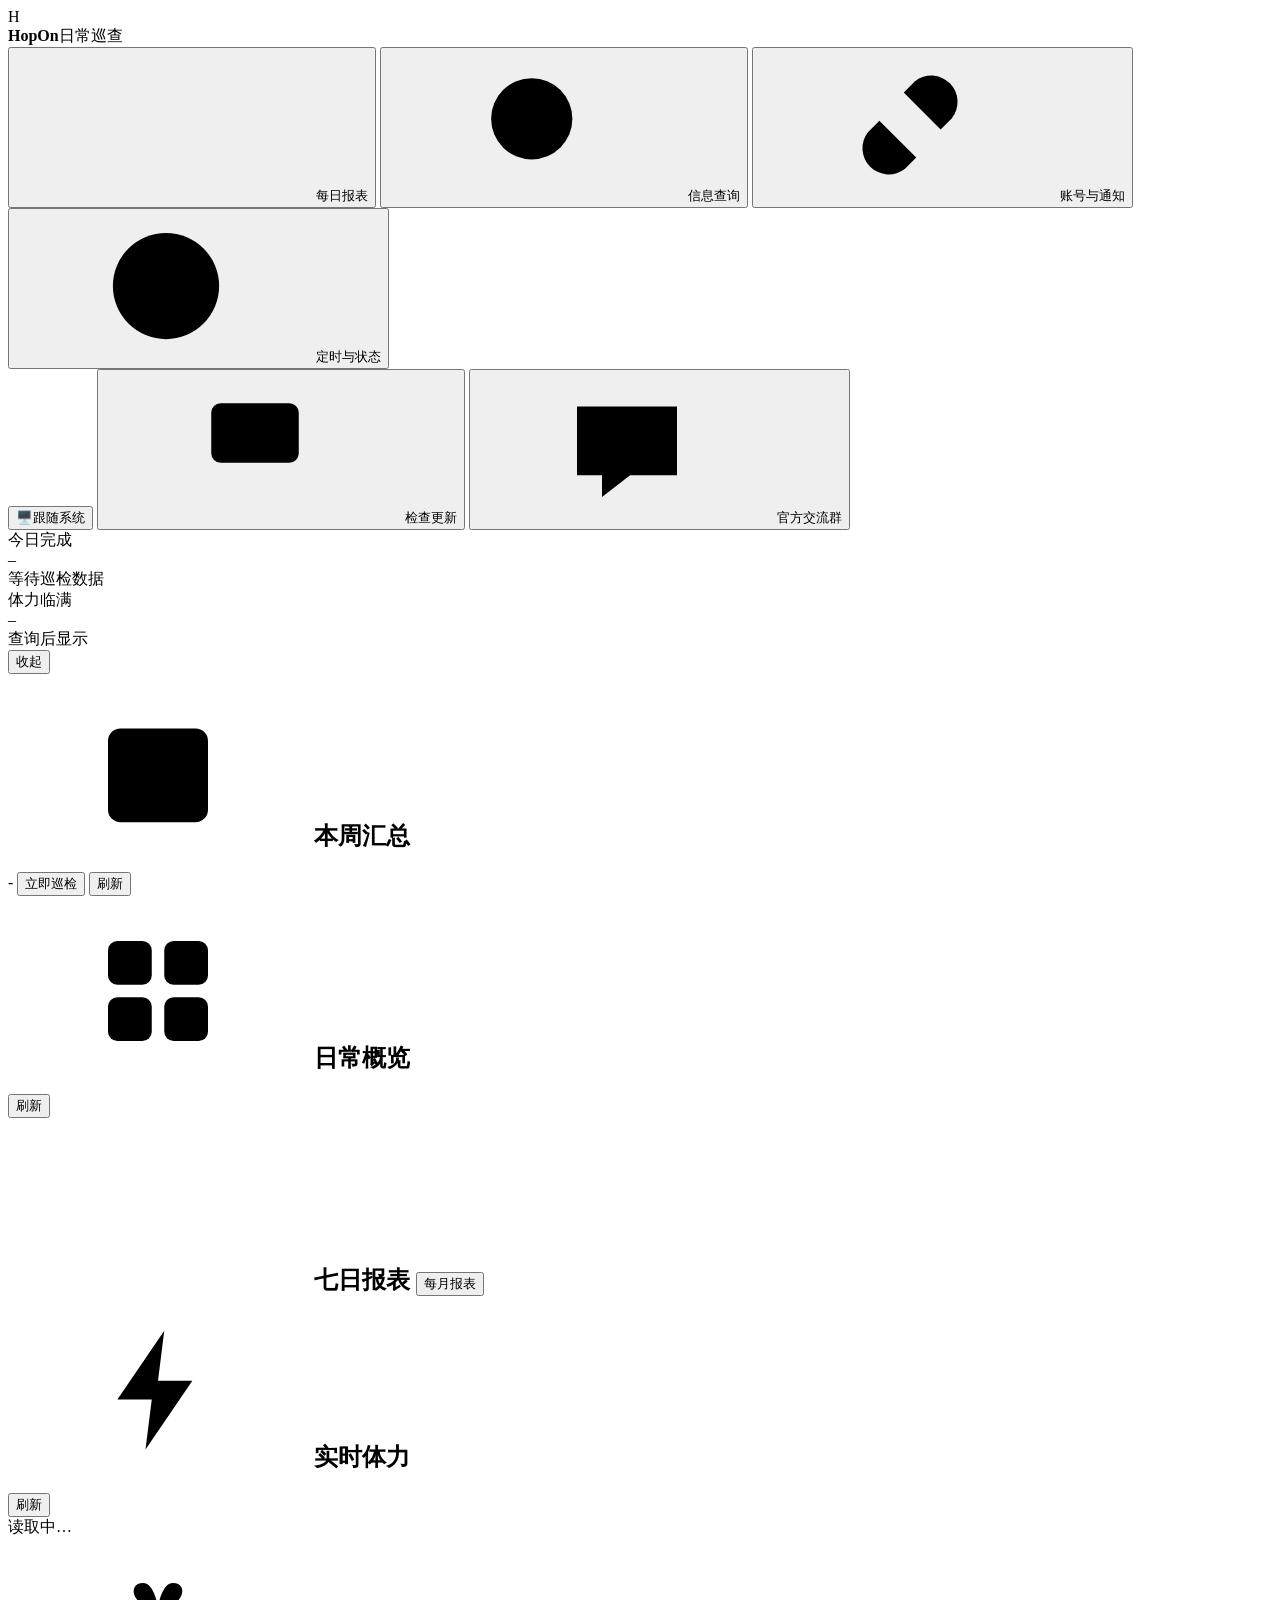
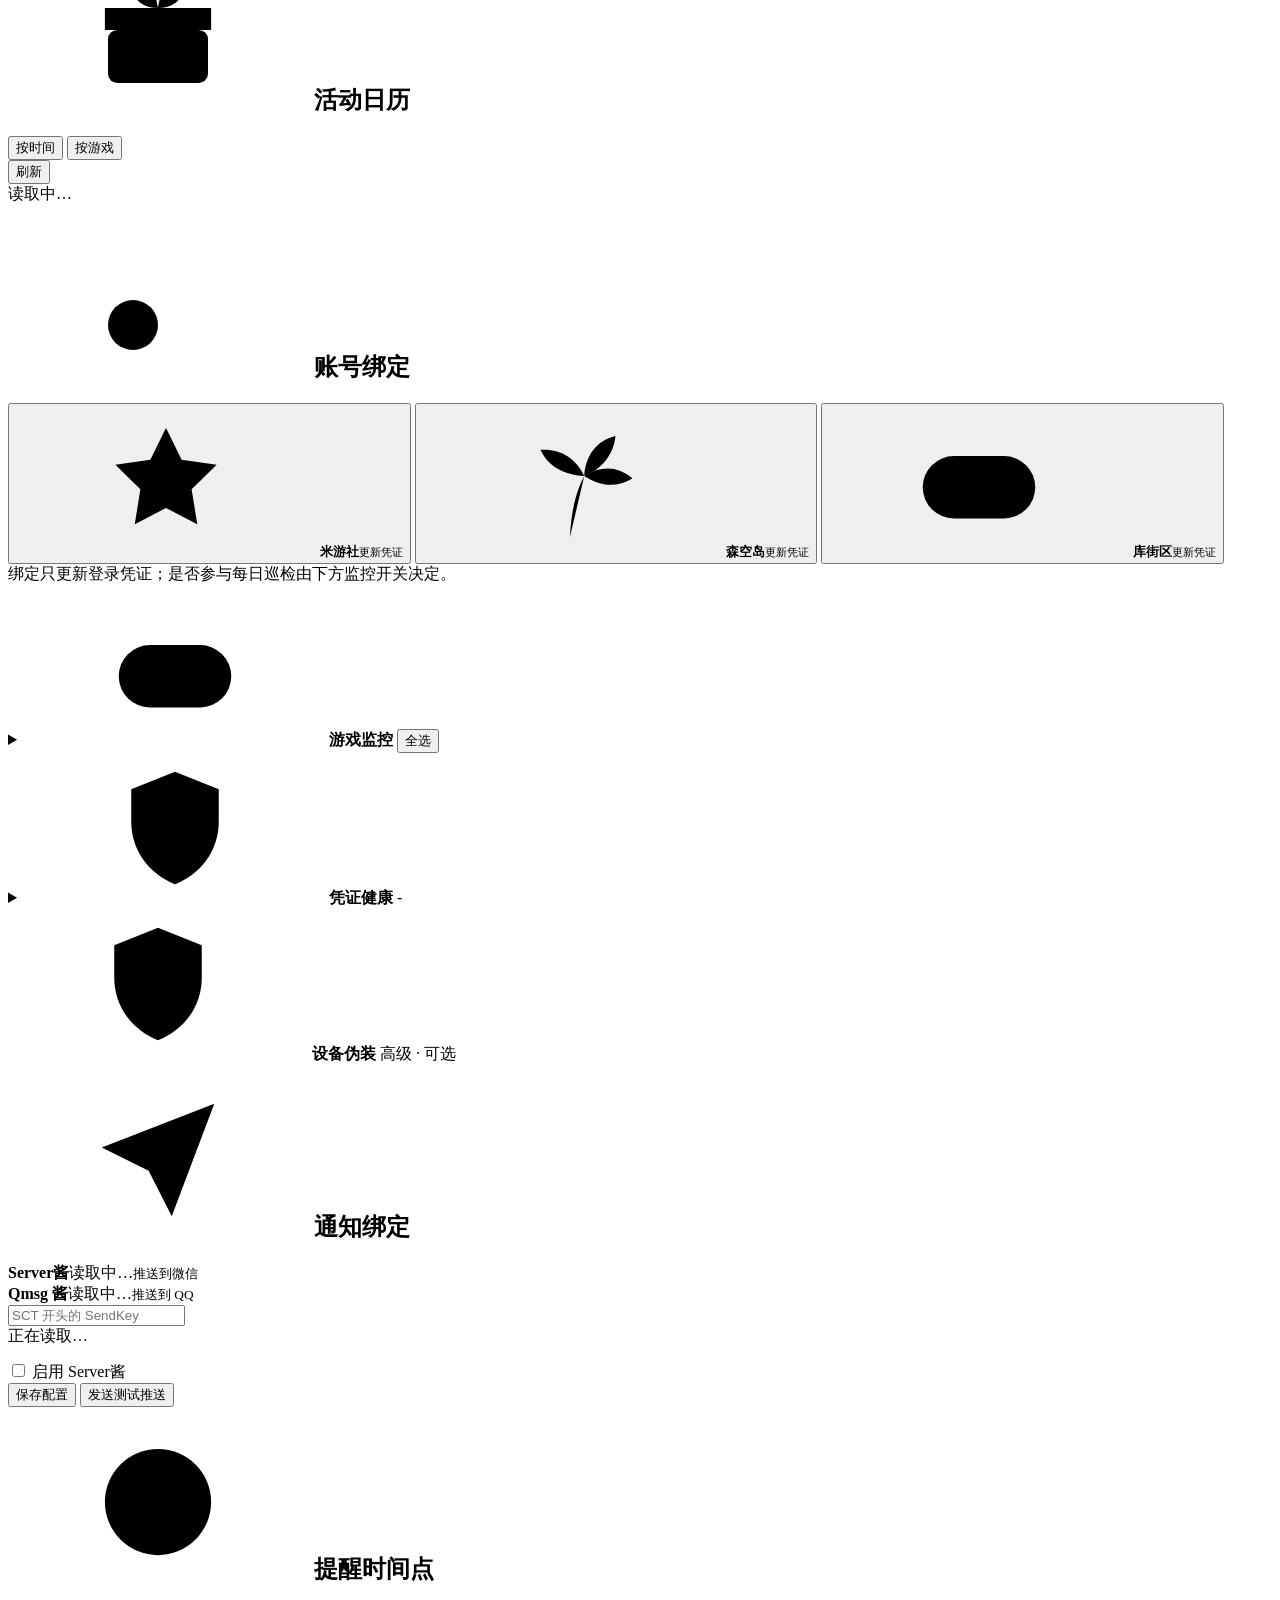
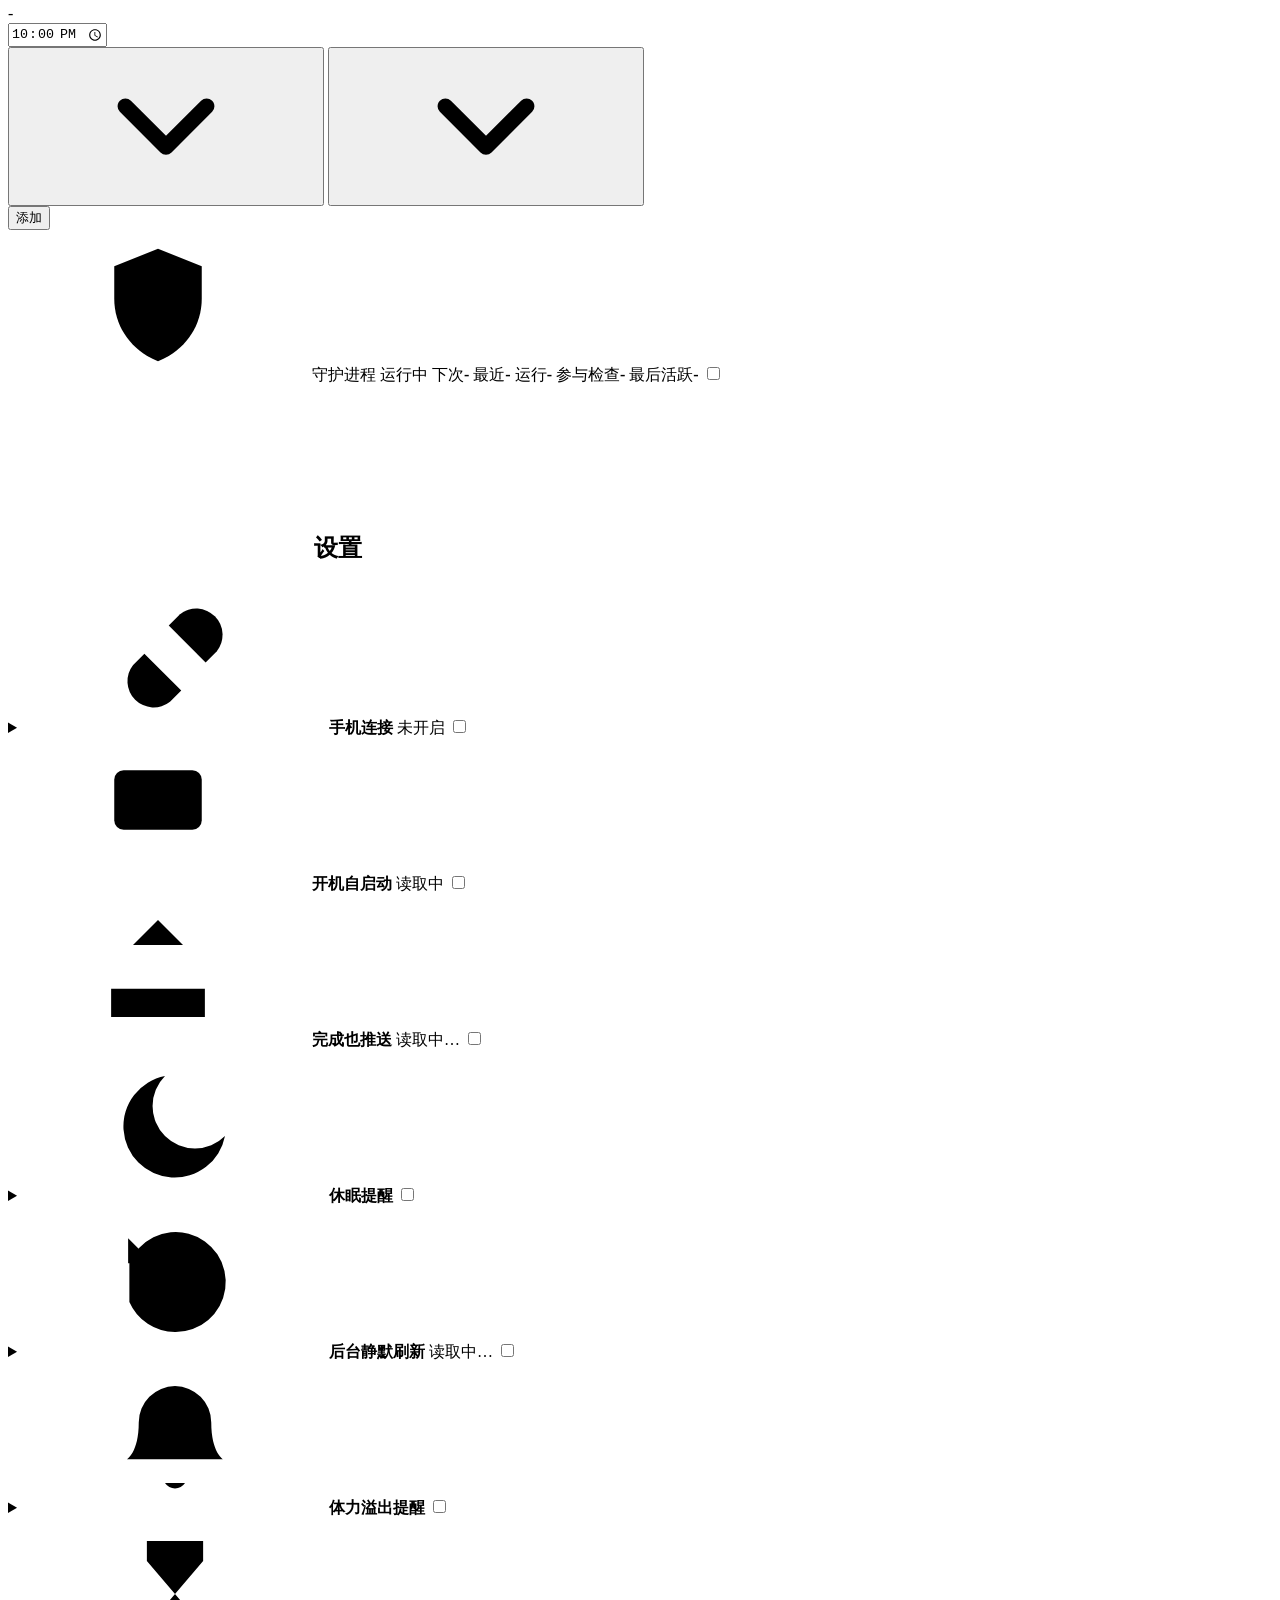
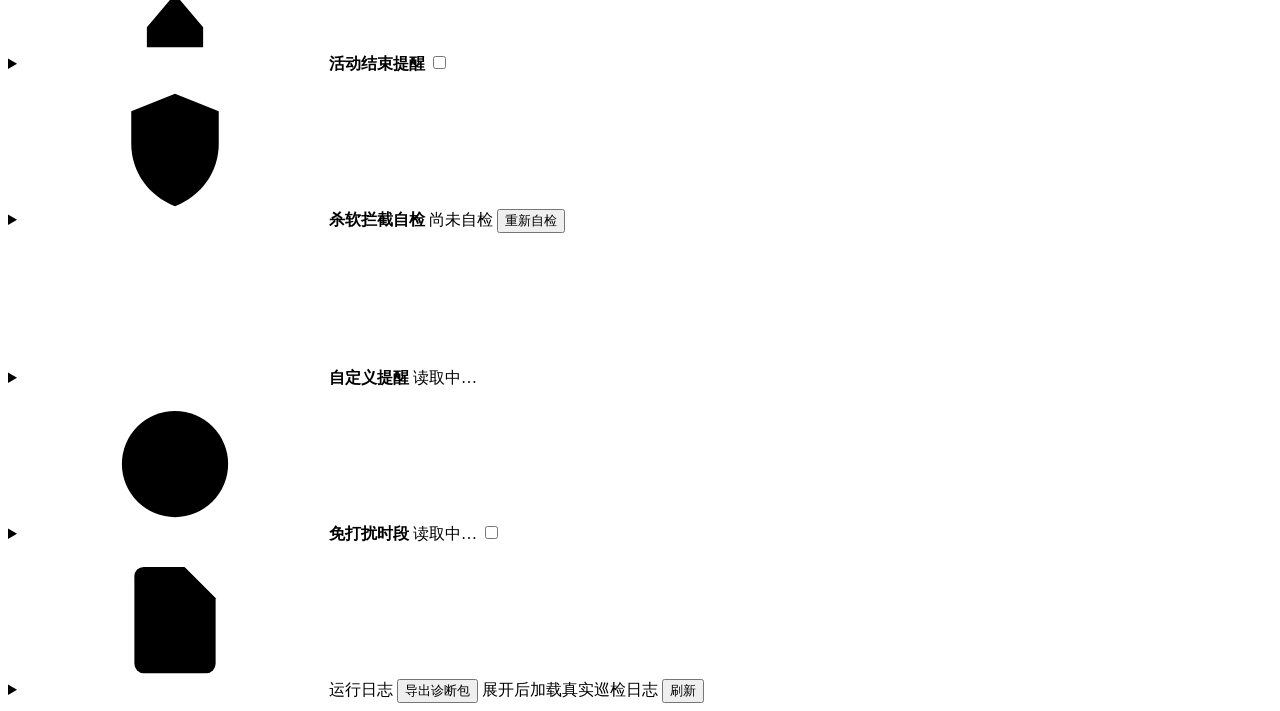
==== ui/index.html @ c6f086ea "ui: 手机连接验证码改成可收起的抽屉(开关与展开互不干扰)" ====
<!DOCTYPE html>
<html lang="zh-CN" data-theme="dark">
<head>
<meta charset="utf-8">
<meta name="viewport" content="width=device-width, initial-scale=1">
<title>HopOn · 控制台</title>
<!-- 极验 v4（库街区短信登录的人机验证；加载失败只影响短信模式，token 粘贴兜底可用） -->
<script src="https://static.geetest.com/v4/gt4.js" defer></script>
<style>__STYLE__</style>
</head>
<body>
<!-- 单色 SVG 图标族（chrome 层）：24 栅格 / stroke 1.8 / currentColor 随主题。
     身份层（游戏/平台官方位图）与导航层分离 —— GitHub octicons + org 头像同一分层法 -->
<svg xmlns="http://www.w3.org/2000/svg" style="display:none" aria-hidden="true">
  <symbol id="i-report" viewBox="0 0 24 24"><path d="M4 20V11M10 20V4M16 20v-6M3 20h18"/></symbol>
  <symbol id="i-search" viewBox="0 0 24 24"><circle cx="11" cy="11" r="6.5"/><path d="M20.5 20.5l-4.9-4.9"/></symbol>
  <symbol id="i-link" viewBox="0 0 24 24"><path d="M9.5 14.5l5-5"/><path d="M11 6.8l1.8-1.8a4.2 4.2 0 015.9 5.9L16.9 12.7"/><path d="M13 17.2l-1.8 1.8a4.2 4.2 0 01-5.9-5.9l1.8-1.8"/></symbol>
  <symbol id="i-send" viewBox="0 0 24 24"><path d="M21 3L10.5 13.5"/><path d="M21 3l-6.8 18-3.7-7.3L3 10l18-7z"/></symbol>
  <symbol id="i-clock" viewBox="0 0 24 24"><circle cx="12" cy="12" r="8.5"/><path d="M12 7.5V12l3.2 1.9"/></symbol>
  <symbol id="i-calendar" viewBox="0 0 24 24"><rect x="4" y="5.5" width="16" height="15" rx="2"/><path d="M8 3.5v4M16 3.5v4M4 10.5h16"/></symbol>
  <symbol id="i-grid" viewBox="0 0 24 24"><rect x="4" y="4" width="7" height="7" rx="1.5"/><rect x="13" y="4" width="7" height="7" rx="1.5"/><rect x="4" y="13" width="7" height="7" rx="1.5"/><rect x="13" y="13" width="7" height="7" rx="1.5"/></symbol>
  <symbol id="i-chev" viewBox="0 0 24 24"><path d="M5.5 9l6.5 6.5L18.5 9" fill="none" stroke="currentColor" stroke-width="2.5" stroke-linecap="round" stroke-linejoin="round"/></symbol>
  <symbol id="i-zap" viewBox="0 0 24 24"><path d="M13 2.5L5.5 13.5H11l-1 8 7.5-11H12l1-8z"/></symbol>
  <symbol id="i-gift" viewBox="0 0 24 24"><rect x="4" y="11.5" width="16" height="8.5" rx="1.5"/><path d="M3.5 8h17v3.5h-17z"/><path d="M12 8v12"/><path d="M12 8c-4.2 0-5-4-2.4-4C11.5 4 12 8 12 8zm0 0c4.2 0 5-4 2.4-4C12.5 4 12 8 12 8z"/></symbol>
  <symbol id="i-key" viewBox="0 0 24 24"><circle cx="8" cy="16" r="4"/><path d="M11 13L20 4M16 8l3 3M13.5 10.5l1.8 1.8"/></symbol>
  <symbol id="i-gamepad" viewBox="0 0 24 24"><rect x="3" y="8" width="18" height="10" rx="5"/><path d="M8 11.5v3M6.5 13h3M15.5 12.2v.01M17.8 14.2v.01"/></symbol>
  <symbol id="i-shield" viewBox="0 0 24 24"><path d="M12 3l7 2.8V11c0 4.6-2.9 8.4-7 10-4.1-1.6-7-5.4-7-10V5.8L12 3z"/></symbol>
  <symbol id="i-shield-check" viewBox="0 0 24 24"><path d="M12 3l7 2.8V11c0 4.6-2.9 8.4-7 10-4.1-1.6-7-5.4-7-10V5.8L12 3z"/><path d="M9 11.5l2.2 2.2L15.5 9.5"/></symbol>
  <symbol id="i-chat" viewBox="0 0 24 24"><path d="M20 5.5H4v11h4v3.5l4.5-3.5H20V5.5z"/></symbol>
  <symbol id="i-mail" viewBox="0 0 24 24"><rect x="3.5" y="5.5" width="17" height="13" rx="2"/><path d="M4.5 7.5L12 13l7.5-5.5"/></symbol>
  <symbol id="i-history" viewBox="0 0 24 24"><path d="M4.5 5v4h4"/><path d="M4.7 9A8 8 0 1112 20a8 8 0 01-7.3-4.8"/><path d="M12 8.5V12l2.6 1.6"/></symbol>
  <symbol id="i-list" viewBox="0 0 24 24"><path d="M9 6.5h11M9 12h11M9 17.5h11"/><path d="M4.5 6.5v.01M4.5 12v.01M4.5 17.5v.01"/></symbol>
  <symbol id="i-laptop" viewBox="0 0 24 24"><rect x="5" y="5" width="14" height="9.5" rx="1.5"/><path d="M3 18.5h18"/></symbol>
  <symbol id="i-moon" viewBox="0 0 24 24"><path d="M20 13.6A8.2 8.2 0 1110.4 4 6.4 6.4 0 0020 13.6z"/></symbol>
  <symbol id="i-bell" viewBox="0 0 24 24"><path d="M17.8 9.5a5.8 5.8 0 10-11.6 0c0 4.8-1.9 5.9-1.9 5.9h15.4s-1.9-1.1-1.9-5.9"/><path d="M10.4 19.2a1.9 1.9 0 003.2 0"/></symbol>
  <symbol id="i-hourglass" viewBox="0 0 24 24"><path d="M6.5 3.5h11M6.5 20.5h11M7.5 3.5v3.2L12 12l4.5-5.3V3.5M7.5 20.5v-3.2L12 12l4.5 5.3v3.2"/></symbol>
  <symbol id="i-upload" viewBox="0 0 24 24"><path d="M12 14.5V4M8 8l4-4 4 4"/><path d="M4.5 15v4.5h15V15"/></symbol>
<symbol id="i-download" viewBox="0 0 24 24"><path d="M12 4v10.5M7.5 10l4.5 4.5L16.5 10"/><path d="M4.5 19.5h15"/></symbol>
<symbol id="i-branch" viewBox="0 0 24 24"><circle cx="6" cy="6" r="2.5"/><circle cx="6" cy="18" r="2.5"/><circle cx="18" cy="7" r="2.5"/><path d="M6 8.5v7"/><path d="M18 9.5a7.5 7.5 0 01-7.4 6H8.5"/></symbol>
<symbol id="i-globe" viewBox="0 0 24 24"><circle cx="12" cy="12" r="8.5"/><path d="M3.5 12h17"/><path d="M12 3.5c2.8 2.3 4.2 5.1 4.2 8.5s-1.4 6.2-4.2 8.5c-2.8-2.3-4.2-5.1-4.2-8.5s1.4-6.2 4.2-8.5z"/></symbol>
  <symbol id="i-monitor" viewBox="0 0 24 24"><rect x="3.5" y="4.5" width="17" height="11.5" rx="1.5"/><path d="M9.5 20h5M12 16v4"/></symbol>
  <symbol id="i-sun" viewBox="0 0 24 24"><circle cx="12" cy="12" r="4"/><path d="M12 2.8v2.4M12 18.8v2.4M2.8 12h2.4M18.8 12h2.4M5.2 5.2l1.7 1.7M17.1 17.1l1.7 1.7M18.8 5.2l-1.7 1.7M6.9 17.1l-1.7 1.7"/></symbol>
  <symbol id="i-file-text" viewBox="0 0 24 24"><path d="M13.5 3.5H7A1.5 1.5 0 005.5 5v14A1.5 1.5 0 007 20.5h10a1.5 1.5 0 001.5-1.5V8.5l-5-5z"/><path d="M13.5 3.5v5h5M9 12.5h6M9 16h6"/></symbol>
  <symbol id="i-star" viewBox="0 0 24 24"><path d="M12 3.5l2.5 5.1 5.6.8-4 3.9.9 5.6-5-2.6-5 2.6.9-5.6-4-3.9 5.6-.8z"/></symbol>
  <symbol id="i-island" viewBox="0 0 24 24"><path d="M11.5 21c.2-4 .9-7.2 2.3-9.8"/><path d="M13.8 11.2C12.4 8.3 10 6.8 6.8 7c1.1 2.5 3.5 4 7 4.2z"/><path d="M13.8 11.2c.2-3.3 2-5.7 5-6.4-.3 2.9-2.1 5.3-5 6.4z"/><path d="M13.8 11.2c2.7-1.7 5.4-1.6 7.7.4-2.5 1.5-5.2 1.3-7.7-.4z"/><path d="M4.5 21h15"/></symbol>
  <symbol id="i-sprout" viewBox="0 0 24 24"><path d="M12 21v-7.5"/><path d="M12 13.5C12 10 9.5 7.5 6 7.5c0 3.5 2.5 6 6 6z"/><path d="M12 12c0-3 2.4-5.5 5.8-5.5 0 3-2.4 5.5-5.8 5.5z"/></symbol>
  <symbol id="i-tray" viewBox="0 0 24 24"><path d="M4.5 13.5h4.3l1.5 2.5h3.4l1.5-2.5h4.3"/><path d="M6.1 5.5h11.8l1.6 8v4a1.5 1.5 0 01-1.5 1.5H6a1.5 1.5 0 01-1.5-1.5v-4l1.6-8z"/></symbol>
</svg>
<div class="app">
  <div class="app-body">
  <aside class="side">
    <div class="brand">
      <div class="logo">H</div>
      <div><b>HopOn</b><span>日常巡查</span></div>
    </div>
    <nav class="nav">
      <button type="button" data-tab="history" class="on"><span class="nav-ico"><svg class="ico"><use href="#i-report"/></svg></span>每日报表</button>
      <button type="button" data-tab="query"><span class="nav-ico"><svg class="ico"><use href="#i-search"/></svg></span>信息查询</button>
      <button type="button" data-tab="account"><span class="nav-ico"><svg class="ico"><use href="#i-link"/></svg></span>账号与通知</button>
      <button type="button" data-tab="schedule"><span class="nav-ico"><svg class="ico"><use href="#i-clock"/></svg></span>定时与状态</button>
    </nav>
    <div class="side-foot">
      <button type="button" class="foot-row" id="btn-theme" data-mode="auto">
        <span class="foot-ico" id="theme-ico">🖥️</span><span class="foot-txt" id="theme-txt">跟随系统</span>
      </button>
      <!-- 版本号由 /api/env 的 version 字段填入（唯一来源 core/__init__.py），
           这里只放一个不含数字的占位，别再写死 -->
      <button type="button" class="foot-row" id="ver-line">
        <span class="foot-ico"><svg class="ico"><use href="#i-laptop"/></svg></span><span class="foot-txt">检查更新</span>
      </button>
      <button type="button" class="foot-row" id="btn-official-group"
              data-tip="官方 QQ 交流群：1135683779 —— 点击复制群号">
        <span class="foot-ico"><svg class="ico"><use href="#i-chat"/></svg></span><span class="foot-txt">官方交流群</span>
      </button>
    </div>
  </aside>

  <main class="main">

  <!-- 演示模式欢迎横幅（出厂 provider=mock 时由 refreshNotice 点亮） -->
  <div class="welcome" id="welcome" hidden>
    <span class="welcome-txt">👋 欢迎使用 HopOn！当前为<b>演示模式</b>，请先在左侧【账号绑定】中登录账号，开始真实的日常巡查。</span>
    <button type="button" class="btn sm" data-goto="account">去绑定账号 →</button>
    <button type="button" class="welcome-x" id="welcome-x" title="不再显示">×</button>
  </div>

  <!-- ======================= KPI 摘要条（全局视觉锚点） ======================= -->
  <div class="kpi-bar" id="kpi-bar">
    <div class="kpi card primary">
      <div class="kpi-label">今日完成
        <span class="q" data-tip="今天游戏巡检和手动打卡的完成情况；周计划只在计划当天才算数；查询失败、还没上线的更新都不算你漏做"></span></div>
      <div class="kpi-value value" id="k-today">–</div>
      <div class="kpi-sub" id="k-today-sub">等待巡检数据</div>
    </div>
    <div class="kpi card">
      <div class="kpi-label">体力临满
        <span class="q" data-tip="体力快满、碰到提醒线的游戏数；提醒线在「定时与状态」页的「体力溢出提醒」里调，查完会在「信息查询」页刷新"></span></div>
      <div class="kpi-value value" id="k-resin">–</div>
      <div class="kpi-sub" id="k-resin-sub">查询后显示</div>
    </div>
    <button type="button" class="kpi-toggle" id="kpi-toggle" aria-expanded="true"
            data-tip="收起/展开顶部摘要">收起</button>
  </div>

  <!-- ======================= 每日报表 ======================= -->
  <section class="tabpanel on" id="tab-history">
    <section class="card s12" id="week-card">
      <div class="card-head">
        <h2><svg class="ico"><use href="#i-calendar"/></svg> 本周汇总</h2>
        <span class="q" data-tip="本周和上周的完成率对比，和每周日晚 9 点发给你的周报是一套算法（查过但没做完的天才算「漏」）；每天哪天漏了看下面的七日报表"></span>
        <span class="spacer"></span>
        <span class="badge" id="week-badge">-</span>
        <button type="button" class="btn sm" id="btn-run-now" style="height:24px" data-tip="立刻检查一遍所有游戏、更新报表，不用等下一个自动时间">立即巡检</button>
        <button type="button" class="btn sm" id="btn-hist-refresh" style="height:24px" data-tip="重新查询一遍所有启用账号，并立即更新本页数据">刷新</button>
      </div>
    </section>

    <!-- 报表页主角卡（Oil UI「一屏一主角」）：主色顶条标识，次卡保持安静 -->
    <section class="card s12 card--protagonist">
      <div class="card-head">
        <h2><svg class="ico"><use href="#i-grid"/></svg> 日常概览
          <span class="q" data-tip="每款游戏/手动打卡项一张卡：今日完成状态、当前体力与连续打卡天数"></span>
        </h2>
        <span class="spacer"></span>
        <button type="button" class="btn sm" id="btn-stats-refresh" style="height:24px" data-tip="重新查一遍所有游戏并刷新本页（官方限制不能连着查，大约要等 5~15 秒）">刷新</button>
      </div>
      <div id="h-stats"></div>
      <div id="manual-group" hidden></div>
    </section>

    <section class="card s12">
      <div class="card-head">
        <h2><svg class="ico"><use href="#i-list"/></svg> 七日报表
          <button type="button" class="btn sm" id="h-month-entry" style="height:24px"
                  title="打开整月月历（热力 / 分游戏）">每月报表</button>
        </h2>
        <span class="spacer"></span>
      </div>
      <div id="h-table"></div>
    </section>
  </section>

  <!-- ======================= 信息查询 ======================= -->
  <section class="tabpanel" id="tab-query">
    <section class="card s12">
      <div class="card-head">
        <h2><svg class="ico"><use href="#i-zap"/></svg> 实时体力</h2>
        <span class="q" data-tip="手动查询所有启用账号，不写入历史、不推送"></span>
        <span class="spacer"></span>
        <button type="button" class="btn sm" id="btn-live-refresh">刷新</button>
      </div>
      <div id="live-grid"><div class="emptybox">读取中…</div></div>
      <div class="hint" id="live-hint"></div>
    </section>

    <section class="card s12">
      <div class="card-head">
        <h2><svg class="ico"><use href="#i-gift"/></svg> 活动日历
          <span class="q" data-tip="留下可能送抽卡资源的活动；查不到奖励信息的照常显示、标「奖励未公开」。右上角可切换「按时间 / 按游戏」两种排布"></span>
        </h2>
        <span class="spacer"></span>
        <div class="seg-mini" id="act-view" role="group" aria-label="活动排序方式">
          <button type="button" data-view="time">按时间</button>
          <button type="button" data-view="game">按游戏</button>
        </div>
        <button type="button" class="btn sm" id="btn-act-refresh">刷新</button>
      </div>
      <div id="act-list"><div class="emptybox">读取中…</div></div>
      <div class="hint" id="act-hint"></div>
      <div class="act-unsupported" id="act-unsupported"></div>
    </section>
  </section>

  <!-- ======================= 账号绑定（7:5 分栏 · 渐进式披露） ======================= -->
  <section class="tabpanel" id="tab-account">
    <div class="notice s12" id="notice" style="display:none"></div>

    <div class="acct-col s7">
      <!-- 扫码 + 游戏监控：同一任务（定范围 → 扫码），合并一卡避免空旷卡头 -->
      <section class="card">
        <div class="card-head">
          <h2><svg class="ico"><use href="#i-key"/></svg> 账号绑定</h2>
          <span class="q" data-tip="点击胶囊更新登录凭证：米游社 / 森空岛为扫码，库街区为验证码或 Token。胶囊上的黄点表示该平台还有游戏未绑定，绑定后自动熄灭"></span>
        </div>
        <div class="card-body">
          <div class="caps-row">
            <button type="button" class="scan-cap" id="cap-m" onclick="startMihoyo()">
              <span class="cap-dot" id="cap-dot-m"></span>
              <span class="cap-ico" data-plat="miyoushe"><svg class="ico"><use href="#i-star"/></svg></span>
              <span class="cap-txt"><b>米游社</b><small>更新凭证</small></span>
            </button>
            <button type="button" class="scan-cap" id="cap-s" onclick="startSkland()">
              <span class="cap-dot" id="cap-dot-s"></span>
              <span class="cap-ico" data-plat="skland"><svg class="ico"><use href="#i-island"/></svg></span>
              <span class="cap-txt"><b>森空岛</b><small>更新凭证</small></span>
            </button>
            <button type="button" class="scan-cap" id="cap-k" onclick="startKuro()">
              <span class="cap-dot" id="cap-dot-k"></span>
              <span class="cap-ico" data-plat="kuro"><svg class="ico"><use href="#i-gamepad"/></svg></span>
              <span class="cap-txt"><b>库街区</b><small>更新凭证</small></span>
            </button>
            <div class="btn-note caps-note">绑定只更新登录凭证；是否参与每日巡检由下方监控开关决定。</div>
          </div>
          <details class="card set-item" id="acc-monitor" style="margin-top:10px">
            <summary class="card-head set-head">
              <span class="set-lead"><i class="set-ico"><svg class="ico"><use href="#i-gamepad"/></svg></i>
                <span class="set-txt"><b>游戏监控<span class="q" data-tip="开启的游戏参与每日巡检并推送通知；关闭则不再巡检、不再推送。点击卡片任意位置即可切换"></span></b></span>
              </span>
              <span class="set-sum" id="sum-monitor"></span>
              <span class="set-end">
                <button type="button" class="btn sm" id="btn-selall" onclick="toggleAllCards()">全选</button>
              </span>
            </summary>
            <div class="set-body">
              <div class="sel-grid">
                <label class="sel-card on">
                  <input type="checkbox" name="m" value="genshin" checked>
                  <span class="sel-ico ph">原</span>
                  <span class="sel-name">原神</span>
                  <span class="switch"><i></i></span>
                </label>
                <label class="sel-card on">
                  <input type="checkbox" name="m" value="starrail" checked>
                  <span class="sel-ico ph">崩</span>
                  <span class="sel-name">崩坏：星穹铁道</span>
                  <span class="switch"><i></i></span>
                </label>
                <label class="sel-card on">
                  <input type="checkbox" name="m" value="zzz" checked>
                  <span class="sel-ico ph">绝</span>
                  <span class="sel-name">绝区零</span>
                  <span class="switch"><i></i></span>
                </label>
                <label class="sel-card on">
                  <input type="checkbox" name="m" value="bh3" checked>
                  <span class="sel-ico ph">崩</span>
                  <span class="sel-name">崩坏3</span>
                  <span class="switch"><i></i></span>
                </label>
                <label class="sel-card on">
                  <input type="checkbox" name="s" value="arknights" checked>
                  <span class="sel-ico ph">舟</span>
                  <span class="sel-name">明日方舟</span>
                  <span class="switch"><i></i></span>
                </label>
                <label class="sel-card on">
                  <input type="checkbox" name="s" value="endfield" checked>
                  <span class="sel-ico ph">终</span>
                  <span class="sel-name">明日方舟：终末地</span>
                  <span class="switch"><i></i></span>
                </label>
                <label class="sel-card on">
                  <input type="checkbox" name="k" value="wuwa" checked>
                  <span class="sel-ico ph">潮</span>
                  <span class="sel-name">鸣潮</span>
                  <span class="switch"><i></i></span>
                </label>
                <label class="sel-card on">
                  <input type="checkbox" name="k" value="pgr" checked>
                  <span class="sel-ico ph">双</span>
                  <span class="sel-name">战双帕弥什</span>
                  <span class="switch"><i></i></span>
                </label>
              </div>
            </div>
          </details>
          <details class="card set-item" id="acc-cred">
            <summary class="card-head set-head">
              <span class="set-lead"><i class="set-ico"><svg class="ico"><use href="#i-shield-check"/></svg></i>
                <span class="set-txt"><b>凭证健康<span class="q" data-tip="绿点 = 已绑定 · 黄点 = 超过 7 天未更新 · 红点 = 未绑定；时间为相对时间，从未扫码更新的显示「从未更新」，下次扫码后开始记录"></span></b></span>
              </span>
              <span class="set-sum"><span class="badge" id="cred-health-badge">-</span></span>
            </summary>
<div class="set-body">
          <div id="cred-health"><div class="emptybox">读取中…</div></div>
          <!-- 三色图例常驻外显（Nielsen 启发式 6「靠识别而非回忆」）：
               色点语义与行内 .cred-dot 同类同名，措辞与行文案逐字一致 -->
          <div class="hint cred-legend">
            <span><span class="cred-dot ok"></span>已绑定</span>
            <span><span class="cred-dot warn"></span>超过 7 天未更新</span>
            <span><span class="cred-dot err"></span>未绑定</span>
          </div>
        </div>
      
          </details>
          <div class="card set-item set-item--flat" id="dev-card" onclick="openDev()">
            <div class="set-head">
              <span class="set-lead"><i class="set-ico"><svg class="ico"><use href="#i-shield"/></svg></i>
                <span class="set-txt"><b>设备伪装<span class="q" data-tip="第一次用会随机挑一台常见手机型号，之后固定不变。被游戏官方拦住多半是网络被盯上，换机型救不了急；频繁换反而更像可疑设备，更容易被拦。配套的「设备信息」App 需要另外单独下载"></span></b></span>
                <span class="set-sum"><span class="badge">高级 · 可选</span></span>
              </span>
            </div>
          </div>
        </div>
      </section>
    </div>

      <div class="modal-mask" id="dev-modal" hidden>
        <div class="modal modal--dev">
          <div class="modal-head">
            <b>设备伪装</b>
            <button type="button" class="modal-x" onclick="closeDev()" title="关闭">✕</button>
          </div>
          <div class="dev-body">
            <div class="dev-grid">
              <div class="dev-left">
                <div class="dsteps">
                  <div class="dstep"><b>1</b><span>扫码安装「设备信息」App</span></div>
                  <div class="dstep"><b>2</b><span>App 内点「复制设备信息」</span></div>
                  <div class="dstep"><b>3</b><span>粘贴到右侧，点「保存并清空指纹缓存」</span></div>
                </div>
                <div class="apk" id="apk-box">
                  <div class="apk-qr" id="apk-qr"><span class="ph" style="font-size:12px">二维码生成中…</span></div>
                  <div class="apk-meta" id="apk-meta"></div>
                </div>
                <details class="dev-fallback">
                  <summary>手机扫不出来？</summary>
                  <div class="hint" style="margin-top:6px">
                    手机浏览器直接打开
                    <a href="https://gitee.com/qianyixi/HopOn/releases" target="_blank" rel="noopener">gitee.com/qianyixi/HopOn/releases</a>
                    下载「设备信息.apk」（免梯，任意版本通用）；或电脑端
                    <a href="#" onclick="openApkFolder(); return false">打开 apk 所在文件夹</a> 传给手机。
                  </div>
                </details>
              </div>
              <div class="dev-right">
                <textarea id="dev-text" class="dev-text" spellcheck="false"
                  placeholder='把手机 App 复制出的设备信息粘贴到这里（JSON）'></textarea>
                <div class="toolbar">
                  <button id="btn-dev-save" class="btn primary"
                          title="保存后需重新扫码，否则登录设备与查询设备不一致">保存并清空指纹缓存</button>
                  <button id="btn-dev-shuffle" class="btn"
                          title="重新随机一台机型并生成新 OAID，旧指纹作废；更换后建议稳定使用数日，不宜频繁变更">换一台设备</button>
                  <button id="btn-dev-reset" class="btn sm" title="删掉手动粘贴的档案，回到随机机型">清除自定义</button>
                </div>
                <div class="warn-line">⚠ 换设备别太勤：频繁更换更容易被风控盯上，换完建议稳定用几天</div>
                <div class="hint" id="dev-current">正在读取当前设备档案…</div>
                <div class="hint" style="margin-top:10px"><b>查询代理</b>（选填，留空 = 直连；保存后下一轮检查生效）</div>
                <div class="toolbar" style="gap:8px;margin-top:6px;align-items:center">
                  <input type="text" id="query-proxy" class="field" style="flex:1;min-width:0;height:38px"
                         autocomplete="off" spellcheck="false"
                         placeholder="http://127.0.0.1:7890（留空 = 直连）">
                  <button id="btn-proxy-save" class="btn sm">保存</button>
                </div>
              </div>
            </div>
          </div>
        </div>
      </div>


    <!-- ======== 通知绑定（并入账号页）：渠道切换改分段控件——约定形态自带
         可点击意符（Norman），原「渠道」空卡删除；两卡配满 12 栅格
         2026-11-06 用户要求：标题固定为「通知绑定」而不是跟随渠道名
         （渠道名在下方分段控件已明确显示，标题再变一次是重复信息）
         2026-11-16 用户实测：原本 8+4 与上一行 7+5 分界不齐（上下列缝错开
         参差不齐），改为 7+5 与首行同分界，两行左边缘一条竖线对齐 ======== -->
    <section class="card s7">
      <div class="card-head">
        <h2 id="ed-title"><svg class="ico"><use href="#i-send"/></svg> 通知绑定
          <span class="q" data-tip="已保存的 Key 只显示开头和结尾几位（防止被偷看）。不动输入框就是保持原样；清空后点保存=删除这个 Key"></span>
        </h2>
      </div>
      <div class="card-body">
        <div class="ch-list">
          <div class="ch-item on" data-ch="serverchan" id="ch-item-serverchan">
            <div><b>Server酱</b><span class="ch-ind"><span class="ch-dot" id="ch-dot-serverchan"></span><span class="ch-state" id="ch-state-serverchan">读取中…</span></span><small>推送到微信</small></div>
          </div>
          <div class="ch-item" data-ch="qmsg" id="ch-item-qmsg">
            <div><b>Qmsg 酱</b><span class="ch-ind"><span class="ch-dot" id="ch-dot-qmsg"></span><span class="ch-state" id="ch-state-qmsg">读取中…</span></span><small>推送到 QQ</small></div>
          </div>
        </div>
        <div id="ed-serverchan">
          <div class="field">
            <input type="password" id="serverchan-key" autocomplete="off" spellcheck="false"
                   autocapitalize="off" placeholder="SCT 开头的 SendKey">
          </div>
          <div class="hint" id="serverchan-hint">正在读取…</div>
          <div class="row3" style="margin-top:14px">
            <label class="opt" style="height:40px"><input type="checkbox" id="serverchan-enabled"> 启用 Server酱</label>
          </div>
        </div>
        <div id="ed-qmsg" hidden>
          <div class="field">
            <input type="password" id="qmsg-key" autocomplete="off" spellcheck="false"
                   autocapitalize="off" placeholder="Qmsg 酱的 key">
          </div>
          <div class="hint" id="qmsg-hint">正在读取…</div>
          <div class="row3" style="margin-top:14px">
            <label class="opt" style="height:40px"><input type="checkbox" id="qmsg-enabled"> 启用 Qmsg 酱</label>
          </div>
        </div>
        <div class="toolbar">
          <button type="button" id="btn-save" class="btn primary">保存配置</button>
          <button type="button" id="btn-test" class="btn"
                  title="使用当前输入的值试发一条，不会写入配置">发送测试推送</button>
        </div>
        <div id="test-result" hidden></div>
      </div>
    </section>

    <!-- 第一步：选择要登录的游戏 -->
    <div class="modal-mask" id="pick-modal" hidden>
      <div class="modal">
        <div class="modal-head">
          <b id="pick-title">选择要登录的游戏</b>
          <button type="button" class="modal-x" onclick="closePick()" title="关闭">✕</button>
        </div>
        <div class="pick-list" id="pick-list"></div>
        <div class="toolbar" style="justify-content:flex-end">
          <button class="btn" onclick="closePick()">取消</button>
          <button class="btn primary" id="btn-pick-next" onclick="confirmPick()">下一步：生成二维码</button>
        </div>
      </div>
    </div>

    <!-- 库街区绑定浮层（鸣潮）：短信登录为主、token 粘贴兜底 -->
    <div class="modal-mask" id="kuro-stage" hidden>
      <div class="modal">
        <div class="modal-head">
          <b>绑定库街区</b>
          <button type="button" class="modal-x" onclick="closeKuro()" title="关闭">✕</button>
        </div>

        <div class="kuro-modes">
          <div class="seg-mini">
            <button type="button" id="kuro-mode-sms" class="on" onclick="kuroSwitchMode('sms')">短信登录</button>
            <button type="button" id="kuro-mode-token" onclick="kuroSwitchMode('token')">Token 粘贴</button>
          </div>
        </div>

        <!-- 短信模式 -->
        <div id="kuro-sms-pane">
          <div class="kuro-row">
            <input type="tel" id="kuro-phone" maxlength="11" placeholder="库街区绑定的手机号" autocomplete="tel">
            <button type="button" class="btn" id="btn-kuro-send" onclick="kuroSendSms()">发送验证码</button>
          </div>
          <div class="kuro-row">
            <input type="text" id="kuro-code" maxlength="6" inputmode="numeric" placeholder="6 位短信验证码" autocomplete="one-time-code">
          </div>
          <div class="kuro-hint" id="kuro-sms-hint">
            用手机号验证码直接登录库街区，无需抓包。注意：库街区为单设备登录，
            绑定后手机上的库街区 App 会被顶下线，重新登录 App 即可。
          </div>
          <div class="kuro-status" id="kuro-status"></div>
          <div class="toolbar" style="justify-content:flex-end">
            <button type="button" class="btn primary" id="btn-kuro-login" onclick="kuroLogin()">登录并绑定</button>
          </div>
        </div>

        <!-- Token 粘贴模式（兜底） -->
        <div id="kuro-token-pane" hidden>
          <div class="kuro-row">
            <input type="text" id="kuro-token" placeholder="粘贴库街区 Token（eyJ 开头）" autocomplete="off">
          </div>
          <div class="kuro-hint">
            获取方式：浏览器登录 <b>kurobbs.com</b> → F12 → Application → Cookies →
            复制 <b>user_token</b> 的值。短信登录不可用时的兜底方案。
          </div>
          <div class="kuro-status" id="kuro-token-status"></div>
          <div class="toolbar" style="justify-content:flex-end">
            <button type="button" class="btn primary" id="btn-kuro-save" onclick="kuroSaveToken()">校验并绑定</button>
          </div>
        </div>

        <!-- 极验 v4 弹出层挂载点（gt4.js 自绘 popup） -->
        <div id="kuro-captcha"></div>
      </div>
    </div>

    <!-- 扫码浮层（modal） -->
    <div class="modal-mask" id="stage" hidden>
      <div class="modal">
        <div class="modal-head">
          <b id="modal-title">扫码登录</b>
          <button type="button" class="modal-x" onclick="reset()" title="关闭">✕</button>
        </div>
        <div class="qrbox" id="qrbox"><span class="ph">二维码准备中…</span></div>
        <div class="status">
          <span class="badge" id="badge">准备中</span>
          <p id="msg"></p>
        </div>
        <div class="kv" id="detail" hidden></div>
        <div class="toolbar" style="justify-content:center">
          <button class="btn" onclick="reset()">关闭</button>
        </div>
      </div>
    </div>
  </section>

  <!-- ======================= 定时与状态 ======================= -->
  <section class="tabpanel" id="tab-schedule">

    <!-- A 卡：提醒时间点（底部折入守护进程状态条，DOM ID 与原 JS 钩子全部保留） -->
    <section class="card card--times sch-times">
      <div class="card-head card__header">
        <h2><svg class="ico"><use href="#i-clock"/></svg> 提醒时间点
          <span class="q" data-tip="每天到点检查一次并推送；点击时间轴空白处直接添加；拖动圆点改时间（吸附 5 分钟，按住 Shift 精调到 1 分钟，拖动中按 Esc 取消）；修改立即生效，无需重启"></span>
        </h2>
        <span class="spacer"></span>
        <span class="badge" id="d-count">-</span>
      </div>
      <div class="card__body">
        <div class="ruler" id="d-ruler"></div>
        <div class="chips" id="d-times"></div>
        <div class="hint" id="today-next" hidden></div>
        <div class="row3 has-spin">
          <input type="time" id="d-new-time" value="22:00" step="60">
          <div class="spin">
            <button type="button" class="spin-btn" id="btn-time-up" title="+1 分钟"><svg class="ico spin-ico up"><use href="#i-chev"/></svg></button>
            <button type="button" class="spin-btn" id="btn-time-down" title="-1 分钟"><svg class="ico spin-ico"><use href="#i-chev"/></svg></button>
          </div>
          <button id="btn-add-time" class="btn">添加</button>
        </div>
      </div>
      <div class="daemon-bar">
        <span class="daemon-title"><i class="dot" id="d-dot"></i><svg class="ico"><use href="#i-shield"/></svg> 守护进程</span>
        <span class="badge" id="d-state" title="">运行中</span>
        <span class="daemon-kv"><span>下次</span><b id="d-next">-</b></span>
        <span class="daemon-kv"><span>最近</span><b id="d-last">-</b></span>
        <span class="daemon-kv daemon-kv--opt"><span>运行</span><b id="d-since">-</b></span>
        <span class="daemon-kv"><span>参与检查</span><b id="d-games">-</b></span>
        <span class="daemon-kv"><span title="守护进程每 30 秒汇报一次运行状态；超过 2 分钟没汇报会显示为未运行">最后活跃</span><b id="d-heart">-</b></span>
        <span class="spacer"></span>
        <label class="toggle" title="启动/停止守护进程（拨到关=停止本次运行，开机自启设置不变）"><input type="checkbox" id="daemon-toggle"><i></i></label>
      </div>
    </section>

    <!-- B 卡：规则列表（三段式行，列表限宽 720px，卡体内滚动） -->
    <section class="card card--rules set-card">
      <div class="card-head card__header">
        <h2><svg class="ico"><use href="#i-gear"/></svg> 设置</h2>
        <span class="spacer"></span>
      </div>
      <div class="card__body">
        <div class="rule-list">
          <!-- 手机连接（M1）：开关+二维码，移进设置卡首位，小窗口也好找 -->
          <details class="set-item" id="mobile-card">
            <summary class="set-head">
              <span class="set-lead"><i class="set-ico"><svg class="ico"><use href="#i-link"/></svg></i>
                <span class="set-txt"><b>手机连接
                  <span class="q" data-tip="开启后手机可以连接这台电脑，查看体力、每日进度并打卡。手机连同一 WiFi，搜索这台电脑并输入下方 6 位码即可；不用时关掉开关"></span></b>
                </span>
              </span>
              <span class="set-sum" id="mobile-state">未开启</span>
              <span class="set-end">
                <label class="toggle" id="mobile-toggle-label" title="开启后手机可连接本机"><input type="checkbox" id="mobile-toggle"><i></i></label>
              </span>
            </summary>
            <div class="set-body" id="mobile-body">
              <div class="mobile-pair">
                <div class="mobile-code" id="mobile-code">------</div>
                <div class="mobile-pair-tip">
                  <div class="mobile-pair-title">在手机上输入以下验证码</div>
                  <div class="hint">手机点「搜索附近的电脑」→ 选这台 → 输 6 位码 · 不用时关掉开关</div>
                </div>
              </div>
            </div>
          </details>

          <!-- 2026-11-06 纯介绍型抽屉退役：body 只有说明文字的行不再做抽屉
               （展开的唯一产出是读一段话，却让开关嵌在 summary 里被展开点击
               误拨——开机自启「每次打开变关闭」的根因）。说明收进问号悬浮 -->
          <div class="set-item set-item--flat" id="acc-autostart">
            <div class="set-head">
              <span class="set-lead"><i class="set-ico"><svg class="ico"><use href="#i-laptop"/></svg></i>
                <span class="set-txt"><b>开机自启动
                  <span class="q" data-tip="打开后开机就会自动在后台运行，屏幕右下角托盘能看到小图标；你的账号、记录等数据不受开关和卸载影响。软件搬家后这里会提示「路径已失效」，关掉再开一次就好"></span></b>
                </span>
              </span>
              <span class="set-sum" id="autostart-state">读取中</span>
              <span class="set-end">
                <label class="toggle"><input type="checkbox" id="autostart-toggle"><i></i></label>
              </span>
            </div>
            <div class="hint" id="autostart-hint" hidden>读取中…</div>
          </div>

          <div class="set-item set-item--flat" id="acc-alwaysnotify">
            <div class="set-head">
              <span class="set-lead"><i class="set-ico"><svg class="ico"><use href="#i-upload"/></svg></i>
                <span class="set-txt"><b>完成也推送
                  <span class="q" data-tip="平时只在有事情没做完时才推送；打开后哪怕全做完了也发一条「都完成了」，免得你以为软件没在干活"></span></b>
                </span>
              </span>
              <span class="set-sum" id="sum-alwaysnotify">读取中…</span>
              <span class="set-end">
                <label class="toggle"><input type="checkbox" id="always-notify"><i></i></label>
              </span>
            </div>
          </div>

          <details class="set-item" id="acc-catchup">
            <summary class="set-head">
              <span class="set-lead"><i class="set-ico"><svg class="ico"><use href="#i-moon"/></svg></i>
                <span class="set-txt"><b>休眠提醒</b></span>
              </span>
              <span class="set-sum" id="sum-catchup"></span>
              <span class="set-end">
                <label class="toggle"><input type="checkbox" id="catch-up-toggle"><i></i></label>
              </span>
            </summary>
            <div class="set-body">
              <div class="row3">
                <input type="number" id="catch-up-minutes" min="0" max="720" step="30">
                <button id="btn-catch-up" class="btn">保存</button>
              </div>
              <div class="hint">休眠或关机错过时间点后，在窗口内补跑一次。单位：分钟，最大 720；0 = 不补发。</div>
            </div>
          </details>

          <details class="set-item" id="acc-bgrefresh">
            <summary class="set-head">
              <span class="set-lead"><i class="set-ico"><svg class="ico"><use href="#i-history"/></svg></i>
                <span class="set-txt"><b>后台静默刷新
                  <span class="q" data-tip="不用打开软件，自动帮你更新体力面板；不影响日常记录和报表"></span></b>
                </span>
              </span>
              <span class="set-sum" id="sum-bgrefresh">读取中…</span>
              <span class="set-end">
                <label class="toggle"><input type="checkbox" id="bg-refresh-toggle"><i></i></label>
              </span>
            </summary>
            <div class="set-body">
              <div id="bg-refresh-grid" class="bgr-grid"></div>
            </div>
          </details>

          <details class="set-item" id="acc-resource">
            <summary class="set-head">
              <span class="set-lead"><i class="set-ico"><svg class="ico"><use href="#i-bell"/></svg></i>
                <span class="set-txt"><b>体力溢出提醒</b></span>
              </span>
              <span class="set-sum" id="sum-resin"></span>
              <span class="set-end">
                <label class="toggle"><input type="checkbox" id="resin-toggle"><i></i></label>
              </span>
            </summary>
            <div class="set-body">
              <div class="hint">当前体力 ≥ 阈值时额外推送一条；0 = 关闭该游戏。</div>
              <div class="resin-row">
                <label><span>原神 · 树脂</span>
                  <input type="number" id="resin-genshin" min="0" max="1000" step="10"
                         placeholder="160" inputmode="numeric"></label>
                <label><span>星铁 · 开拓力</span>
                  <input type="number" id="resin-starrail" min="0" max="1000" step="10"
                         placeholder="240" inputmode="numeric"></label>
                <label><span>绝区零 · 电量</span>
                  <input type="number" id="resin-zzz" min="0" max="1000" step="10"
                         placeholder="200" inputmode="numeric"></label>
                <label><span>崩坏3 · 体力</span>
                  <input type="number" id="resin-bh3" min="0" max="1000" step="10"
                         placeholder="90" inputmode="numeric"></label>
                <label><span>方舟 · 理智</span>
                  <input type="number" id="resin-arknights" min="0" max="1000" step="10"
                         placeholder="135" inputmode="numeric"></label>
                <label><span>终末地 · 理智</span>
                  <input type="number" id="resin-endfield" min="0" max="1000" step="10"
                         placeholder="300" inputmode="numeric"></label>
                <label><span>鸣潮 · 波片</span>
                  <input type="number" id="resin-wuwa" min="0" max="1000" step="10"
                         placeholder="200" inputmode="numeric"></label>
                <label><span>战双 · 血清</span>
                  <input type="number" id="resin-pgr" min="0" max="1000" step="10"
                         placeholder="200" inputmode="numeric"></label>
              </div>
              <button id="btn-resin-save" class="btn">保存阈值</button>
              <div class="hint" id="resin-hint">读取中…</div>
            </div>
          </details>

          <details class="set-item" id="acc-activity">
            <summary class="set-head">
              <span class="set-lead"><i class="set-ico"><svg class="ico"><use href="#i-hourglass"/></svg></i>
                <span class="set-txt"><b>活动结束提醒
                  <span class="q" data-tip="结束前按三段各推一条（每档只推一次，填 -1 关闭该档）；「提前 N 天」= 日历卡片提前多少天开始亮「即将结束」角标"></span></b>
                </span>
              </span>
              <span class="set-sum" id="sum-activity"></span>
              <span class="set-end">
                <label class="toggle"><input type="checkbox" id="activity-toggle"><i></i></label>
              </span>
            </summary>
            <div class="set-body">
              <div class="row3">
                <label class="unit-field"><span class="u-pre">提前</span>
                  <input type="number" id="activity-days" min="1" max="30" step="1"
                         inputmode="numeric" placeholder="3"><span class="u-suf">天</span></label>
                <button id="btn-activity-days" class="btn">保存</button>
              </div>
              <div class="row-tiers">
                <label class="unit-field"><span class="u-pre">规划</span>
                  <input type="number" id="activity-tier-1" min="-1" max="2160" step="1"
                         inputmode="numeric" placeholder="72"><span class="u-suf">时</span></label>
                <label class="unit-field"><span class="u-pre">冲刺</span>
                  <input type="number" id="activity-tier-2" min="-1" max="2160" step="1"
                         inputmode="numeric" placeholder="24"><span class="u-suf">时</span></label>
                <label class="unit-field"><span class="u-pre">抢救</span>
                  <input type="number" id="activity-tier-3" min="-1" max="2160" step="1"
                         inputmode="numeric" placeholder="6"><span class="u-suf">时</span></label>
                <button id="btn-activity-tiers" class="btn">保存三段</button>
              </div>
            </div>
          </details>

          <details class="set-item" id="acc-av">
            <summary class="set-head">
              <span class="set-lead"><i class="set-ico"><svg class="ico"><use href="#i-shield"/></svg></i>
                <span class="set-txt"><b>杀软拦截自检</b></span>
              </span>
              <span class="set-sum" id="sum-av">尚未自检</span>
              <span class="set-end">
                <button type="button" class="btn" id="btn-av-check">重新自检</button>
              </span>
            </summary>
            <div class="set-body">
              <div class="av-verdict" id="av-verdict">尚未自检——点右上「重新自检」</div>
              <div class="av-detail" id="av-detail"></div>
              <div id="av-extra" hidden>
                <details class="av-steps"><summary>Windows Defender 加白名单</summary>
                  <div class="hint">Windows 安全中心 → 病毒和威胁防护 → 管理设置 → 排除项 → 添加排除项 → 文件夹 → 选择 HopOn 安装目录。若文件已被隔离：保护历史记录 → 还原后再加。</div>
                </details>
                <details class="av-steps"><summary>火绒加信任区</summary>
                  <div class="hint">右上菜单 → 信任区 → 添加文件夹 → 选择 HopOn 安装目录。若已被隔离：病毒查杀 → 隔离区 → 恢复，再加信任。</div>
                </details>
                <details class="av-steps"><summary>360 加信任区</summary>
                  <div class="hint">木马查杀 → 信任区 → 添加目录 → 选择 HopOn 安装目录。若已被隔离：恢复区 → 恢复，再加信任。</div>
                </details>
                <div class="hint">被误报可到 <a href="https://www.microsoft.com/wdsi/filesubmission" target="_blank" rel="noreferrer">微软误报上报</a> 提交（附下方哈希与诊断包）；官方发布哈希见 <a href="https://github.com/QianYiXi0723/HopOn/releases" target="_blank" rel="noreferrer">Releases 页</a> 的 SHA256SUMS.txt——与下方本机哈希一致即证明文件与官方发布一致（误报实锤）。</div>
                <div class="row3">
                  <input type="text" id="av-sha" readonly placeholder="点「重新自检」后显示 HopOn.exe 的 SHA256">
                  <button type="button" class="btn" id="btn-av-diag" data-label="导出诊断包">导出诊断包</button>
                </div>
                <div class="hint">白名单会让该目录完全绕过查杀——请确认目录内只有 HopOn 官方文件（对照上方哈希）再操作。</div>
              </div>
            </div>
          </details>

          <details class="set-item" id="acc-dailies">
            <summary class="set-head">
              <span class="set-lead"><i class="set-ico"><svg class="ico"><use href="#i-list"/></svg></i>
                <span class="set-txt"><b>自定义提醒</b></span>
              </span>
              <span class="set-sum" id="sum-dailies">读取中…</span>
              <span class="set-end"></span>
            </summary>
            <div class="set-body">
              <div id="dailies-list"><div class="hint">读取中…</div></div>
              <button type="button" class="btn" id="btn-dailies-add" style="width:100%;margin-top:8px">＋ 新增提醒</button>
            </div>
          </details>

          <details class="set-item" id="acc-quiet">
            <summary class="set-head">
              <span class="set-lead"><i class="set-ico"><svg class="ico"><use href="#i-clock"/></svg></i>
                <span class="set-txt"><b>免打扰时段</b></span>
              </span>
              <span class="set-sum" id="sum-quiet">读取中…</span>
              <span class="set-end">
                <label class="toggle"><input type="checkbox" id="quiet-toggle"><i></i></label>
              </span>
            </summary>
            <div class="set-body">
              <div class="row3">
                <input type="time" id="quiet-start" value="23:00">
                <input type="time" id="quiet-end" value="08:00">
                <button id="btn-quiet-save" class="btn">保存时段</button>
              </div>
              <div class="hint">时段内所有推送顺延（可跨零点）；未完成/体力溢出等条件会自然重现，明早自动补推。</div>
            </div>
          </details>
        </div><!-- /rule-list -->
      </div><!-- /card__body -->
    </section>

  </section>
  </section>

  <!-- ======================= 底部日志控制台 ======================= -->
  </main>
  </div><!-- /app-body -->

  <!-- 固定底栏：不随内容滚动；收缩 48px / 展开 200px -->
  <details class="console" id="log-console">
    <summary class="console-head">
      <span class="console-title"><svg class="ico"><use href="#i-file-text"/></svg> 运行日志</span>
      <button type="button" class="mini" id="btn-log-diag" data-label="导出诊断包" title="导出脱敏诊断包到桌面：环境信息+近7天日志+脱敏配置+数据摘要">导出诊断包</button>
      <span class="console-last" id="console-last">展开后加载真实巡检日志</span>
      <button type="button" class="mini" id="btn-console-refresh">刷新</button>
    </summary>
    <div class="console-body" id="console-body"><span class="console-empty">展开后加载…</span></div>
  </details>
  <!-- 诊断包导出结果行（块A 2026-11-24）：默认隐藏，导出成功后显示真实落点 -->
  <div class="diag-result" id="diag-result-row" hidden>
    <span class="diag-result-label">诊断包位置</span>
    <input type="text" id="diag-result-path" readonly title="诊断包实际保存的完整路径，可选中复制">
    <button type="button" class="mini" id="btn-diag-open-folder" title="在资源管理器中打开并选中诊断包">打开所在文件夹</button>
  </div>
</div>

<!-- 添加时间点：先确认，框内可 ▲▼ 微调。
     必须放在 .app / 所有 tabpanel 之外：嵌在任意 tab 的卡片里时，
     其它页签下整棵子树 display:none，弹窗会「点了没反应」 -->
    <!-- ======== 月报下钻（2026-11-06）：徽章点击 → 整月月历 ======== -->
    <!-- ======== 月报下钻（2026-11-06）：徽章点击 → 整月月历 ======== -->
    <!-- 手动打卡：新增/编辑弹窗（必须放 .app / 所有 tabpanel 之外） -->
    <!-- 发现新版本弹窗（2026-11-15 双渠道版）：公告 + 下载途径选择。
         必须放所有 tabpanel 之外（859 行同款纪律：嵌进 tab 里其它页签下
         整棵子树 display:none，fixed 也逃不出）。数据全部来自 /api/update
         现有字段，零后端改动；Mirror酱接入后加第三个渠道按钮（需 CDK） -->
    <div class="modal-mask" id="update-modal" hidden>
      <div class="modal modal--update">
        <div class="modal-head">
          <b>发现新版本</b>
          <button type="button" class="modal-x" onclick="closeUpdateModal()" title="关闭">✕</button>
        </div>
        <div class="upd-hero">
          <span class="upd-hero-ver" id="upd-latest"></span>
          <span class="upd-cur" id="upd-cur"></span>
        </div>
        <pre class="upd-notes" id="upd-notes" hidden></pre>
        <div class="upd-src-title">手动下载 · 浏览器打开 Releases 页</div>
        <a class="upd-card" href="https://github.com/QianYiXi0723/HopOn/releases/latest" target="_blank" rel="noopener" title="开源渠道 · 国际（Releases 页）">
          <span class="upd-card-ico"><svg class="ico"><use href="#i-branch"/></svg></span>
          <span class="upd-card-main"><b>GitHub（国际）</b><span class="upd-card-desc">开源渠道 · 需网络环境</span></span>
          <span class="upd-card-go"><svg class="ico"><use href="#i-link"/></svg></span>
        </a>
        <a class="upd-card" href="https://gitee.com/qianyixi/HopOn/releases/latest" target="_blank" rel="noopener" title="开源渠道 · 国内免梯镜像">
          <span class="upd-card-ico"><svg class="ico"><use href="#i-download"/></svg></span>
          <span class="upd-card-main"><b>Gitee（国内）</b><span class="upd-card-desc">开源渠道 · 免梯直连</span></span>
          <span class="upd-card-go"><svg class="ico"><use href="#i-link"/></svg></span>
        </a>
        <div class="upd-pkg" id="upd-pkg"></div>
        <!-- 站内下载+一键安装（2026-11-15 重构：单一主按钮状态机——
             BGI「立即更新」范式，一击全自动：下载→校验→安装→重启；
             进度条叠在按钮内；打开文件夹降级为完成态小链接 -->
        <div class="upd-dl" id="upd-dl">
          <button type="button" class="btn primary upd-dl-btn" id="upd-dl-btn">下载并安装更新</button>
          <div class="upd-dl-prog" id="upd-dl-prog" hidden>
            <div class="upd-dl-bar"><i id="upd-dl-fill"></i></div>
            <div class="upd-dl-txt" id="upd-dl-txt"></div>
          </div>
        </div>
      </div>
    </div>
    <div class="modal-mask" id="dlfix-modal" hidden>
      <div class="modal modal--dlfix">
        <div class="modal-head">
          <b>修改打卡记录</b>
          <span class="spacer"></span>
          <button type="button" class="modal-x" id="dlfix-x" title="关闭">✕</button>
        </div>
        <div class="dlfix-body">
          <p id="dlfix-text">—</p>
        </div>
        <div class="row3">
          <button type="button" class="btn" id="dlfix-cancel">取消</button>
          <button type="button" class="btn btn-danger" id="dlfix-ok">确认修改</button>
        </div>
      </div>
    </div>
    <div class="modal-mask" id="monthday-modal" hidden>
      <div class="modal modal--monthday">
        <div class="modal-head">
          <b id="monthday-title">当天明细</b>
          <span class="spacer"></span>
          <button type="button" class="modal-x" id="monthday-x" title="关闭">✕</button>
        </div>
        <div class="monthday-list" id="monthday-list"></div>
        <div class="monthday-hint">点一行 = 补录 / 撤销该游戏当天的记录</div>
      </div>
    </div>
    <div class="modal-mask" id="actdel-modal" hidden>
      <div class="modal modal--actdel">
        <div class="modal-head">
          <b>已删除的活动</b>
          <span class="spacer"></span>
          <button type="button" class="modal-x" id="actdel-x" title="关闭">✕</button>
        </div>
        <div class="actdel-toolbar">
          <label class="opt"><input type="checkbox" id="actdel-all"> 全选</label>
          <span class="spacer"></span>
          <button type="button" class="btn sm" id="actdel-restore-sel" disabled>恢复所选</button>
          <button type="button" class="btn sm" id="actdel-restore-all">全部恢复</button>
        </div>
        <div class="actdel-list" id="actdel-list"></div>
        <div class="actdel-hint">勾选后「恢复所选」批量恢复；单条用行内的「恢复」</div>
      </div>
    </div>
    <div class="modal-mask" id="bgrisk-modal" hidden>
      <div class="modal modal--bgrisk">
        <div class="modal-head">
          <b>修改刷新频率前请阅读</b>
          <span class="spacer"></span>
          <button type="button" class="modal-x" id="bgrisk-x" title="关闭">✕</button>
        </div>
        <div class="bgrisk-body">
          <p>查询间隔越短，越容易被平台判定为异常操作。</p>
          <ul>
            <li>可能要求人机验证，或让登录凭证失效，需要重新扫码绑定</li>
            <li>出现上述情况时，这款游戏会自动暂停查询几小时</li>
          </ul>
          <p>建议保持默认间隔。若调整后账号出现上述情况，需等待冷却结束再自行处理，与 HopOn 无关。</p>
        </div>
        <div class="row3">
          <button type="button" class="btn" id="bgrisk-cancel">取消</button>
          <button type="button" class="btn btn-danger" id="bgrisk-ok" disabled>确认修改（5s）</button>
        </div>
      </div>
    </div>

    <div class="modal-mask" id="dailies-modal" hidden>
      <div class="modal modal--dailies">
        <div class="modal-head">
          <b id="dailies-modal-title">新增提醒</b>
          <span class="spacer"></span>
          <button type="button" class="modal-x" id="dailies-modal-close" title="关闭">✕</button>
        </div>
        <div class="df-row"><span class="df-label">名称</span>
          <input type="text" id="df-name" maxlength="20"></div>
        <div class="df-row"><span class="df-label">模式</span>
          <div class="seg-mini" id="df-mode">
            <button type="button" data-mode="merged" class="on">随巡检推送</button>
            <button type="button" data-mode="standalone">独立时刻</button>
          </div></div>
        <div class="df-row df-row--top" id="df-time-row"><span class="df-label">提醒时刻</span>
          <div class="df-times" id="df-times">
            <div class="df-time-line"><input type="time" class="df-time-input" id="df-time" value="20:00" step="60"><button type="button" class="mini df-time-del" title="删除这个时刻">×</button></div>
          </div>
          <button type="button" class="mini df-time-add" id="df-time-add" title="最多 5 个提醒时刻">＋</button></div>
        <div class="df-row"><span class="df-label" data-tip="勾掉的「今日」到这个时刻自动重开">重置时刻</span>
          <input type="time" id="df-reset" value="04:00" step="60"></div>
        <div class="df-row"><span class="df-label" data-tip="只在勾选的星期提醒；手动打卡不受限，任何一天都能打">重复</span>
          <div class="wd-picker" id="df-days">
            <button type="button" class="wd-chip" data-wd="0">一</button>
            <button type="button" class="wd-chip" data-wd="1">二</button>
            <button type="button" class="wd-chip" data-wd="2">三</button>
            <button type="button" class="wd-chip" data-wd="3">四</button>
            <button type="button" class="wd-chip" data-wd="4">五</button>
            <button type="button" class="wd-chip" data-wd="5">六</button>
            <button type="button" class="wd-chip" data-wd="6">日</button>
          </div></div>
        <div class="df-row"><span class="df-label">启用</span>
          <input type="checkbox" id="df-enabled" checked></div>
        <div class="df-row df-row--top"><span class="df-label">消息模板</span>
          <textarea id="df-template" rows="3" maxlength="100"
                    placeholder="填写名称后显示推送效果"></textarea></div>
        <div class="df-actions">
          <button type="button" class="btn" id="df-tpl-reset">恢复默认文案</button>
          <span class="spacer"></span>
        </div>
        <div class="hint" id="df-preview">推送效果：—</div>
        <div class="hint df-err" id="df-err" hidden></div>
        <div class="row3">
          <button type="button" class="btn" id="df-cancel">取消</button>
          <button type="button" class="btn" id="df-save">保存</button>
        </div>
      </div>
    </div>

    <div class="modal-mask" id="month-modal" hidden>
      <div class="modal modal--month">
        <div class="modal-head">
          <b id="month-title">月报</b>
          <span class="spacer"></span>
          <button type="button" class="modal-x" id="month-close" title="关闭">✕</button>
        </div>
        <div class="month-toolbar">
          <div class="month-drawer">
            <button type="button" class="drawer-btn" id="month-view-btn" title="切换视图">
              <span id="month-view-label">总表</span>
              <svg class="drawer-arrow ico" id="month-arrow"><use href="#i-chev"/></svg>
            </button>
            <div class="drawer-menu" id="month-drawer-menu" hidden></div>
          </div>
          <span class="spacer"></span>
          <span class="month-nav">
            <button type="button" class="btn sm" id="month-prev" title="上一月">‹</button>
            <button type="button" class="btn sm" id="month-next" title="下一月">›</button>
          </span>
        </div>
        <div class="month-body" id="month-body"><div class="emptybox">读取中…</div></div>
      </div>
    </div>

    <div class="modal-mask" id="addtime-modal" hidden>
  <div class="modal" style="max-width:330px">
    <div class="modal-head">
      <b id="addtime-title">添加提醒时间点</b>
      <button type="button" class="modal-x" id="addtime-x" title="关闭">✕</button>
    </div>
    <div class="addtime-body">
      <div class="addtime-stepper">
        <button type="button" class="spin-btn big" id="addtime-down" title="-1 分钟"><svg class="ico spin-ico"><use href="#i-chev"/></svg></button>
        <input type="time" id="addtime-val" class="addtime-val" value="22:00" step="60"
               aria-label="提醒时间">
        <button type="button" class="spin-btn big" id="addtime-up" title="+1 分钟"><svg class="ico spin-ico up"><use href="#i-chev"/></svg></button>
      </div>
      <div class="hint" id="addtime-hint">可直接输入时间；点箭头调 1 分钟，长按连续调整（10 分钟 / 1 小时）</div>
    </div>
    <div class="toolbar" style="justify-content:flex-end">
      <button class="btn" id="addtime-cancel">取消</button>
      <button class="btn primary" id="addtime-ok">确定添加</button>
    </div>
  </div>
</div>

<div id="toast"></div>
    <!-- 安装黑暗期提示层（2026-11-15）：壳被安装器关闭后浏览器场景的页面仍活着，
         有这层遮罩用户就知道「在装、会自动回来」；壳内场景窗口随壳关闭，物理无解 -->
    <div id="installing-mask" hidden style="position:fixed;inset:0;z-index:1200;background:rgba(0,0,0,.78);flex-direction:column;align-items:center;justify-content:center;gap:10px;color:#e8e8e8">
      <div style="font-size:18px;font-weight:700">正在安装更新 <span id="inst-ver"></span></div>
      <div style="width:min(360px,80vw);height:8px;border-radius:4px;background:rgba(255,255,255,.15);overflow:hidden"><i id="inst-fill" style="display:block;height:100%;width:0;background:#5b9cf5;transition:width .4s"></i></div>
      <div style="font-size:12px;opacity:.75" id="inst-stage">连接安装器…</div>
      <div style="font-size:12px;opacity:.6">应用已自动关闭，安装完成后将自动重启——请稍候，无需任何操作</div>
    </div>

<script>__APP_JS__</script>
</body>
</html>
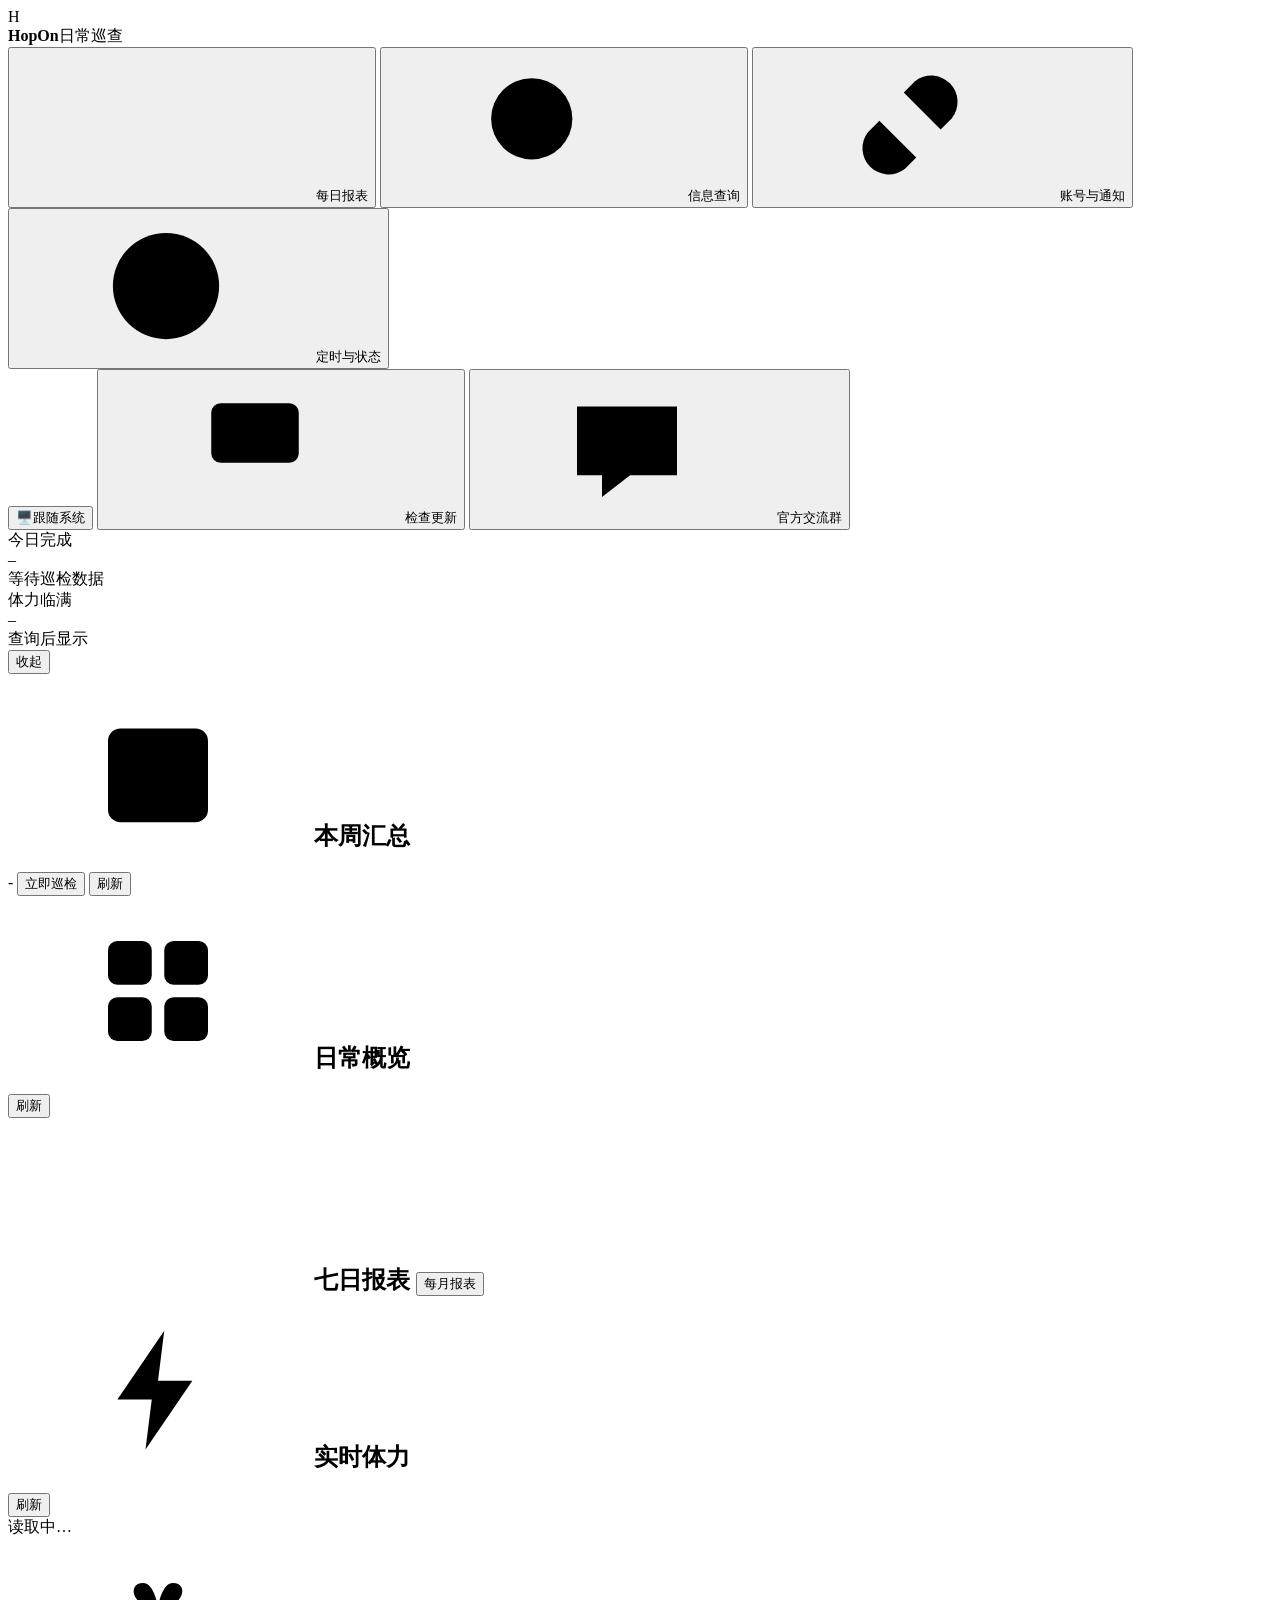
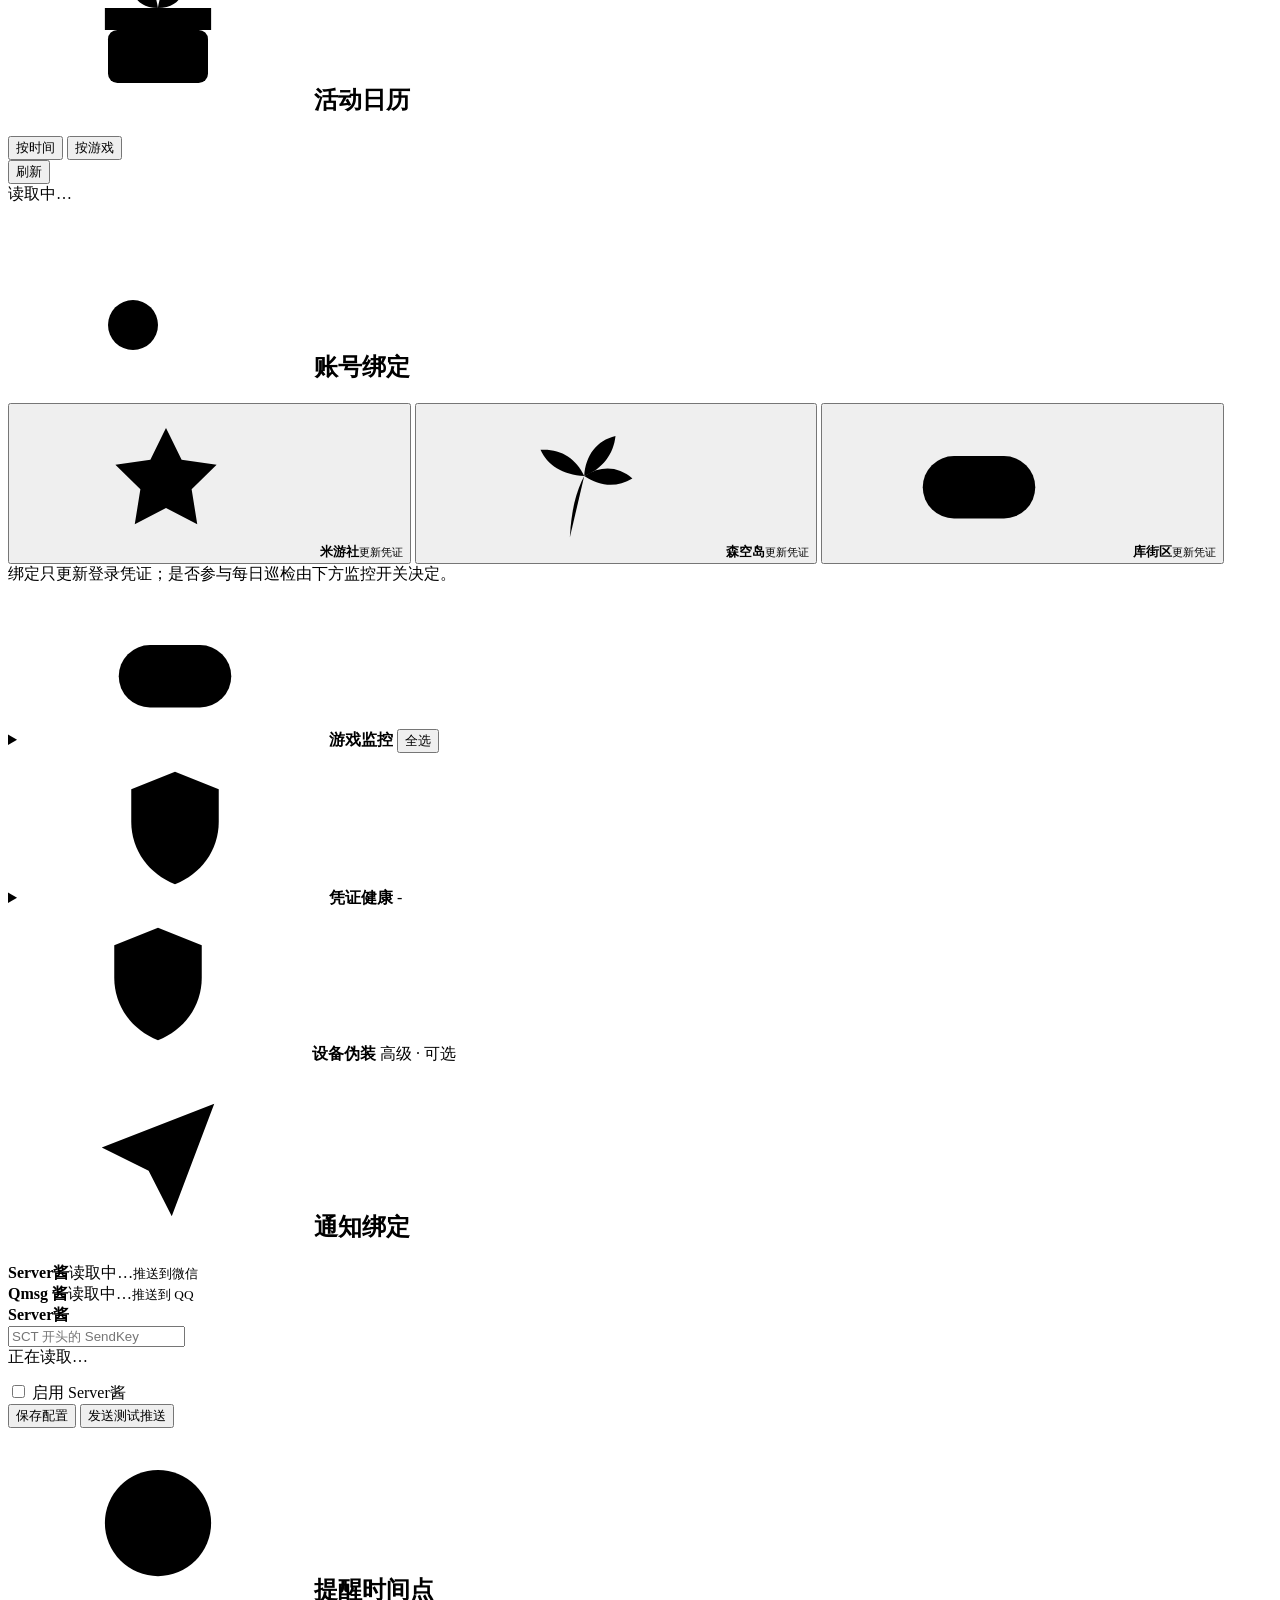
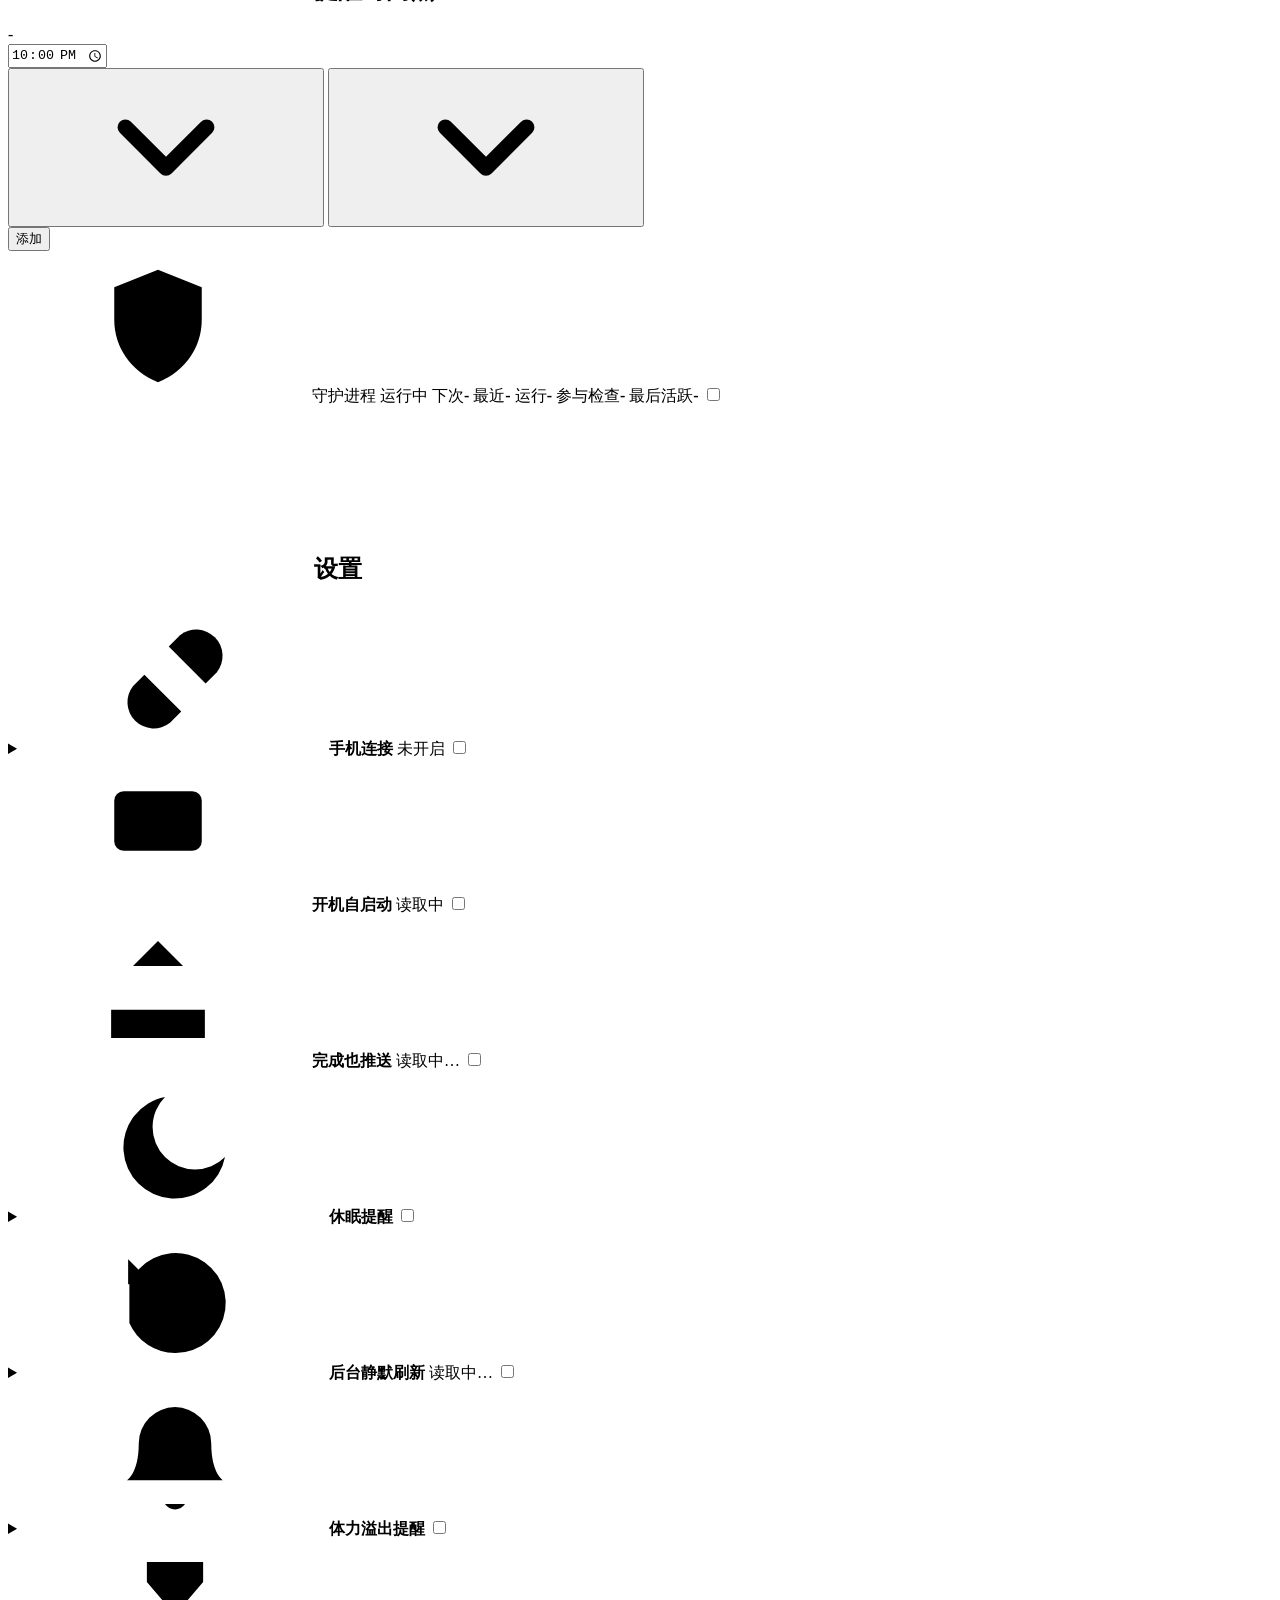
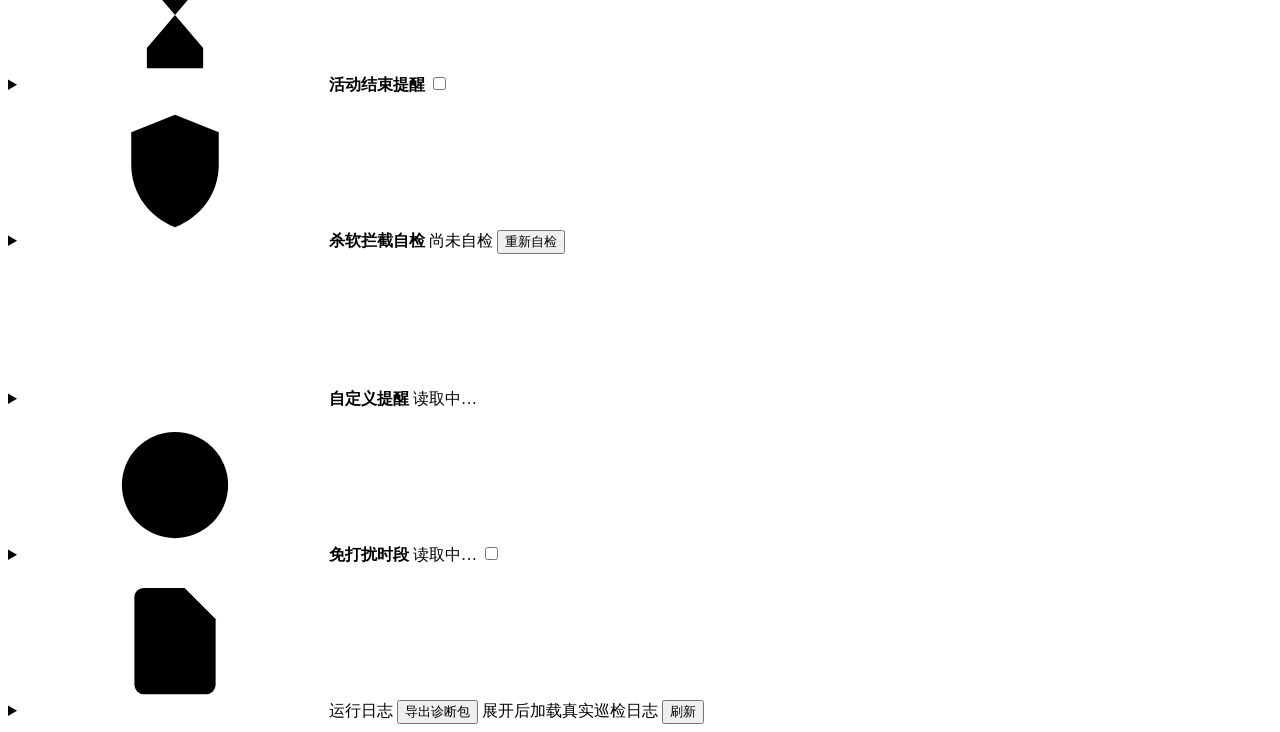
==== commit 43151383: "fix(ui): 纠正上轮四处做错的调整 #1 单游戏月报：上轮错删了网格悬停效果。用户澄清「删的是悬停后显示的信息，    不是网格的变化效果」——恢复 editable，改删 data-tip（连" ====
--- a/ui/index.html
+++ b/ui/index.html
@@ -99,7 +99,7 @@
       <div class="kpi-sub" id="k-resin-sub">查询后显示</div>
     </div>
     <button type="button" class="kpi-toggle" id="kpi-toggle" aria-expanded="true"
-            data-tip="收起/展开顶部摘要">收起</button>
+            data-tip="收起顶部摘要">收起</button>
   </div>
 
   <!-- ======================= 每日报表 ======================= -->
@@ -107,7 +107,7 @@
     <section class="card s12" id="week-card">
       <div class="card-head">
         <h2><svg class="ico"><use href="#i-calendar"/></svg> 本周汇总</h2>
-        <span class="q" data-tip="本周和上周的完成率对比，和每周日晚 9 点发给你的周报是一套算法（查过但没做完的天才算「漏」）；每天哪天漏了看下面的七日报表"></span>
+        <span class="q" data-tip="本周和上周的完成率对比，和每周日晚 9 点的周报算法一致（查过但没做完的天才算「漏」）；每天哪天漏了看下面的七日报表"></span>
         <span class="spacer"></span>
         <span class="badge" id="week-badge">-</span>
         <button type="button" class="btn sm" id="btn-run-now" style="height:24px" data-tip="立刻检查一遍所有游戏、更新报表，不用等下一个自动时间">立即巡检</button>
@@ -180,7 +180,7 @@
       <section class="card">
         <div class="card-head">
           <h2><svg class="ico"><use href="#i-key"/></svg> 账号绑定</h2>
-          <span class="q" data-tip="点击胶囊更新登录凭证：米游社 / 森空岛为扫码，库街区为验证码或 Token。胶囊上的黄点表示该平台还有游戏未绑定，绑定后自动熄灭"></span>
+          <span class="q" data-tip="点击胶囊更新登录凭证：米游社 / 森空岛用扫码，库街区用验证码或密钥。黄点表示该平台还有游戏未绑定，绑定后自动熄灭"></span>
         </div>
         <div class="card-body">
           <div class="caps-row">
@@ -267,7 +267,7 @@
           <details class="card set-item" id="acc-cred">
             <summary class="card-head set-head">
               <span class="set-lead"><i class="set-ico"><svg class="ico"><use href="#i-shield-check"/></svg></i>
-                <span class="set-txt"><b>凭证健康<span class="q" data-tip="绿点 = 已绑定 · 黄点 = 超过 7 天未更新 · 红点 = 未绑定；时间为相对时间，从未扫码更新的显示「从未更新」，下次扫码后开始记录"></span></b></span>
+                <span class="set-txt"><b>凭证健康<span class="q" data-tip="绿点 = 已绑定 · 黄点 = 超过 7 天未更新 · 红点 = 未绑定；时间按多久以前显示，没扫码过的写「从未更新」，扫码后开始记录"></span></b></span>
               </span>
               <span class="set-sum"><span class="badge" id="cred-health-badge">-</span></span>
             </summary>
@@ -286,7 +286,7 @@
           <div class="card set-item set-item--flat" id="dev-card" onclick="openDev()">
             <div class="set-head">
               <span class="set-lead"><i class="set-ico"><svg class="ico"><use href="#i-shield"/></svg></i>
-                <span class="set-txt"><b>设备伪装<span class="q" data-tip="第一次用会随机挑一台常见手机型号，之后固定不变。被游戏官方拦住多半是网络被盯上，换机型救不了急；频繁换反而更像可疑设备，更容易被拦。配套的「设备信息」App 需要另外单独下载"></span></b></span>
+                <span class="set-txt"><b>设备伪装<span class="q" data-tip="首次使用会随机选一个常见手机型号，之后固定。更换机型未必能解除拦截，频繁改反而更容易被判定异常，建议稳定使用。配套的「设备信息」App 需单独下载。"></span></b></span>
                 <span class="set-sum"><span class="badge">高级 · 可选</span></span>
               </span>
             </div>
@@ -370,24 +370,28 @@
             <div><b>Qmsg 酱</b><span class="ch-ind"><span class="ch-dot" id="ch-dot-qmsg"></span><span class="ch-state" id="ch-state-qmsg">读取中…</span></span><small>推送到 QQ</small></div>
           </div>
         </div>
-        <div id="ed-serverchan">
-          <div class="field">
-            <input type="password" id="serverchan-key" autocomplete="off" spellcheck="false"
-                   autocapitalize="off" placeholder="SCT 开头的 SendKey">
-          </div>
-          <div class="hint" id="serverchan-hint">正在读取…</div>
-          <div class="row3" style="margin-top:14px">
-            <label class="opt" style="height:40px"><input type="checkbox" id="serverchan-enabled"> 启用 Server酱</label>
-          </div>
-        </div>
-        <div id="ed-qmsg" hidden>
-          <div class="field">
-            <input type="password" id="qmsg-key" autocomplete="off" spellcheck="false"
-                   autocapitalize="off" placeholder="Qmsg 酱的 key">
-          </div>
-          <div class="hint" id="qmsg-hint">正在读取…</div>
-          <div class="row3" style="margin-top:14px">
-            <label class="opt" style="height:40px"><input type="checkbox" id="qmsg-enabled"> 启用 Qmsg 酱</label>
+        <div class="ch-editors">
+          <div id="ed-serverchan">
+            <div class="ch-label"><b>Server酱</b></div>
+            <div class="field">
+              <input type="password" id="serverchan-key" autocomplete="off" spellcheck="false"
+                     autocapitalize="off" placeholder="SCT 开头的 SendKey">
+            </div>
+            <div class="hint" id="serverchan-hint">正在读取…</div>
+            <div class="row3" style="margin-top:14px">
+              <label class="opt" style="height:40px"><input type="checkbox" id="serverchan-enabled"> 启用 Server酱</label>
+            </div>
+          </div>
+          <div id="ed-qmsg" hidden>
+            <div class="ch-label"><b>Qmsg 酱</b></div>
+            <div class="field">
+              <input type="password" id="qmsg-key" autocomplete="off" spellcheck="false"
+                     autocapitalize="off" placeholder="Qmsg 酱的 key">
+            </div>
+            <div class="hint" id="qmsg-hint">正在读取…</div>
+            <div class="row3" style="margin-top:14px">
+              <label class="opt" style="height:40px"><input type="checkbox" id="qmsg-enabled"> 启用 Qmsg 酱</label>
+            </div>
           </div>
         </div>
         <div class="toolbar">
@@ -495,7 +499,7 @@
     <section class="card card--times sch-times">
       <div class="card-head card__header">
         <h2><svg class="ico"><use href="#i-clock"/></svg> 提醒时间点
-          <span class="q" data-tip="每天到点检查一次并推送；点击时间轴空白处直接添加；拖动圆点改时间（吸附 5 分钟，按住 Shift 精调到 1 分钟，拖动中按 Esc 取消）；修改立即生效，无需重启"></span>
+          <span class="q" data-tip="每天到点检查并推送。点时间轴空白处添加；拖动圆点改时间（按 5 分钟跳），按住 Shift 可精确到 1 分钟，按 Esc 取消。改完立即生效。"></span>
         </h2>
         <span class="spacer"></span>
         <span class="badge" id="d-count">-</span>
@@ -514,7 +518,7 @@
         </div>
       </div>
       <div class="daemon-bar">
-        <span class="daemon-title"><i class="dot" id="d-dot"></i><svg class="ico"><use href="#i-shield"/></svg> 守护进程</span>
+        <span class="daemon-title"><i class="dot" id="d-dot"></i><svg class="ico"><use href="#i-shield"/></svg> 守护进程<span class="q" data-tip="后台定时检查各游戏并推送提醒，关掉网页也照常运行；右侧开关只管本次运行，不影响开机自启"></span></span>
         <span class="badge" id="d-state" title="">运行中</span>
         <span class="daemon-kv"><span>下次</span><b id="d-next">-</b></span>
         <span class="daemon-kv"><span>最近</span><b id="d-last">-</b></span>
@@ -544,16 +548,15 @@
               </span>
               <span class="set-sum" id="mobile-state">未开启</span>
               <span class="set-end">
-                <label class="toggle" id="mobile-toggle-label" title="开启后手机可连接本机"><input type="checkbox" id="mobile-toggle"><i></i></label>
+                <label class="toggle" id="mobile-toggle-label"><input type="checkbox" id="mobile-toggle"><i></i></label>
               </span>
             </summary>
             <div class="set-body" id="mobile-body">
               <div class="mobile-pair">
-                <div class="mobile-code" id="mobile-code">------</div>
-                <div class="mobile-pair-tip">
-                  <div class="mobile-pair-title">在手机上输入以下验证码</div>
-                  <div class="hint">手机点「搜索附近的电脑」→ 选这台 → 输 6 位码 · 不用时关掉开关</div>
-                </div>
+                <div class="mobile-kv"><span class="mobile-kv-k">验证码：</span><span class="mobile-kv-v" id="mobile-code">------</span></div>
+                <div class="mobile-kv"><span class="mobile-kv-k">IP地址：</span><span class="mobile-kv-v" id="mobile-ip">—</span></div>
+                <div class="hint">手机点「搜索附近的电脑」→ 选这台 → 输 6 位码 · 不用时关掉开关</div>
+                <div class="hint">手机端：<a href="https://github.com/QianYiXi0723/HopOn.Mobile/releases/latest" target="_blank" rel="noopener">下载安装</a></div>
               </div>
             </div>
           </details>
@@ -565,7 +568,7 @@
             <div class="set-head">
               <span class="set-lead"><i class="set-ico"><svg class="ico"><use href="#i-laptop"/></svg></i>
                 <span class="set-txt"><b>开机自启动
-                  <span class="q" data-tip="打开后开机就会自动在后台运行，屏幕右下角托盘能看到小图标；你的账号、记录等数据不受开关和卸载影响。软件搬家后这里会提示「路径已失效」，关掉再开一次就好"></span></b>
+                  <span class="q" data-tip="开机后自动在后台运行，托盘常驻图标。账号与记录不受开关和卸载影响；若提示「路径已失效」，关闭再开启即可。"></span></b>
                 </span>
               </span>
               <span class="set-sum" id="autostart-state">读取中</span>
@@ -580,7 +583,7 @@
             <div class="set-head">
               <span class="set-lead"><i class="set-ico"><svg class="ico"><use href="#i-upload"/></svg></i>
                 <span class="set-txt"><b>完成也推送
-                  <span class="q" data-tip="平时只在有事情没做完时才推送；打开后哪怕全做完了也发一条「都完成了」，免得你以为软件没在干活"></span></b>
+                  <span class="q" data-tip="默认仅在有未完成项时推送；开启后即使全部完成，也会发送一条完成通知。"></span></b>
                 </span>
               </span>
               <span class="set-sum" id="sum-alwaysnotify">读取中…</span>
@@ -593,7 +596,7 @@
           <details class="set-item" id="acc-catchup">
             <summary class="set-head">
               <span class="set-lead"><i class="set-ico"><svg class="ico"><use href="#i-moon"/></svg></i>
-                <span class="set-txt"><b>休眠提醒</b></span>
+                <span class="set-txt"><b>休眠提醒<span class="q" data-tip="休眠或关机错过巡检后，在设定分钟数内恢复运行会自动补跑一次，超时不补；填 0 不补发"></span></b></span>
               </span>
               <span class="set-sum" id="sum-catchup"></span>
               <span class="set-end">
@@ -605,7 +608,6 @@
                 <input type="number" id="catch-up-minutes" min="0" max="720" step="30">
                 <button id="btn-catch-up" class="btn">保存</button>
               </div>
-              <div class="hint">休眠或关机错过时间点后，在窗口内补跑一次。单位：分钟，最大 720；0 = 不补发。</div>
             </div>
           </details>
 
@@ -706,7 +708,7 @@
           <details class="set-item" id="acc-av">
             <summary class="set-head">
               <span class="set-lead"><i class="set-ico"><svg class="ico"><use href="#i-shield"/></svg></i>
-                <span class="set-txt"><b>杀软拦截自检</b></span>
+                <span class="set-txt"><b>杀软拦截自检<span class="q" data-tip="检查杀毒软件是否误拦本程序，被拦会导致检查失败；误拦时把它加进信任名单"></span></b></span>
               </span>
               <span class="set-sum" id="sum-av">尚未自检</span>
               <span class="set-end">
@@ -739,7 +741,7 @@
           <details class="set-item" id="acc-dailies">
             <summary class="set-head">
               <span class="set-lead"><i class="set-ico"><svg class="ico"><use href="#i-list"/></svg></i>
-                <span class="set-txt"><b>自定义提醒</b></span>
+                <span class="set-txt"><b>自定义提醒<span class="q" data-tip="自己加想被提醒的事，可选每天或指定星期、一个或多个时间点；到点推送，也能在手机端打卡"></span></b></span>
               </span>
               <span class="set-sum" id="sum-dailies">读取中…</span>
               <span class="set-end"></span>
@@ -753,7 +755,7 @@
           <details class="set-item" id="acc-quiet">
             <summary class="set-head">
               <span class="set-lead"><i class="set-ico"><svg class="ico"><use href="#i-clock"/></svg></i>
-                <span class="set-txt"><b>免打扰时段</b></span>
+                <span class="set-txt"><b>免打扰时段<span class="q" data-tip="这个时间段内不发任何推送，到点自动恢复；适合睡觉和上班时段"></span></b></span>
               </span>
               <span class="set-sum" id="sum-quiet">读取中…</span>
               <span class="set-end">
